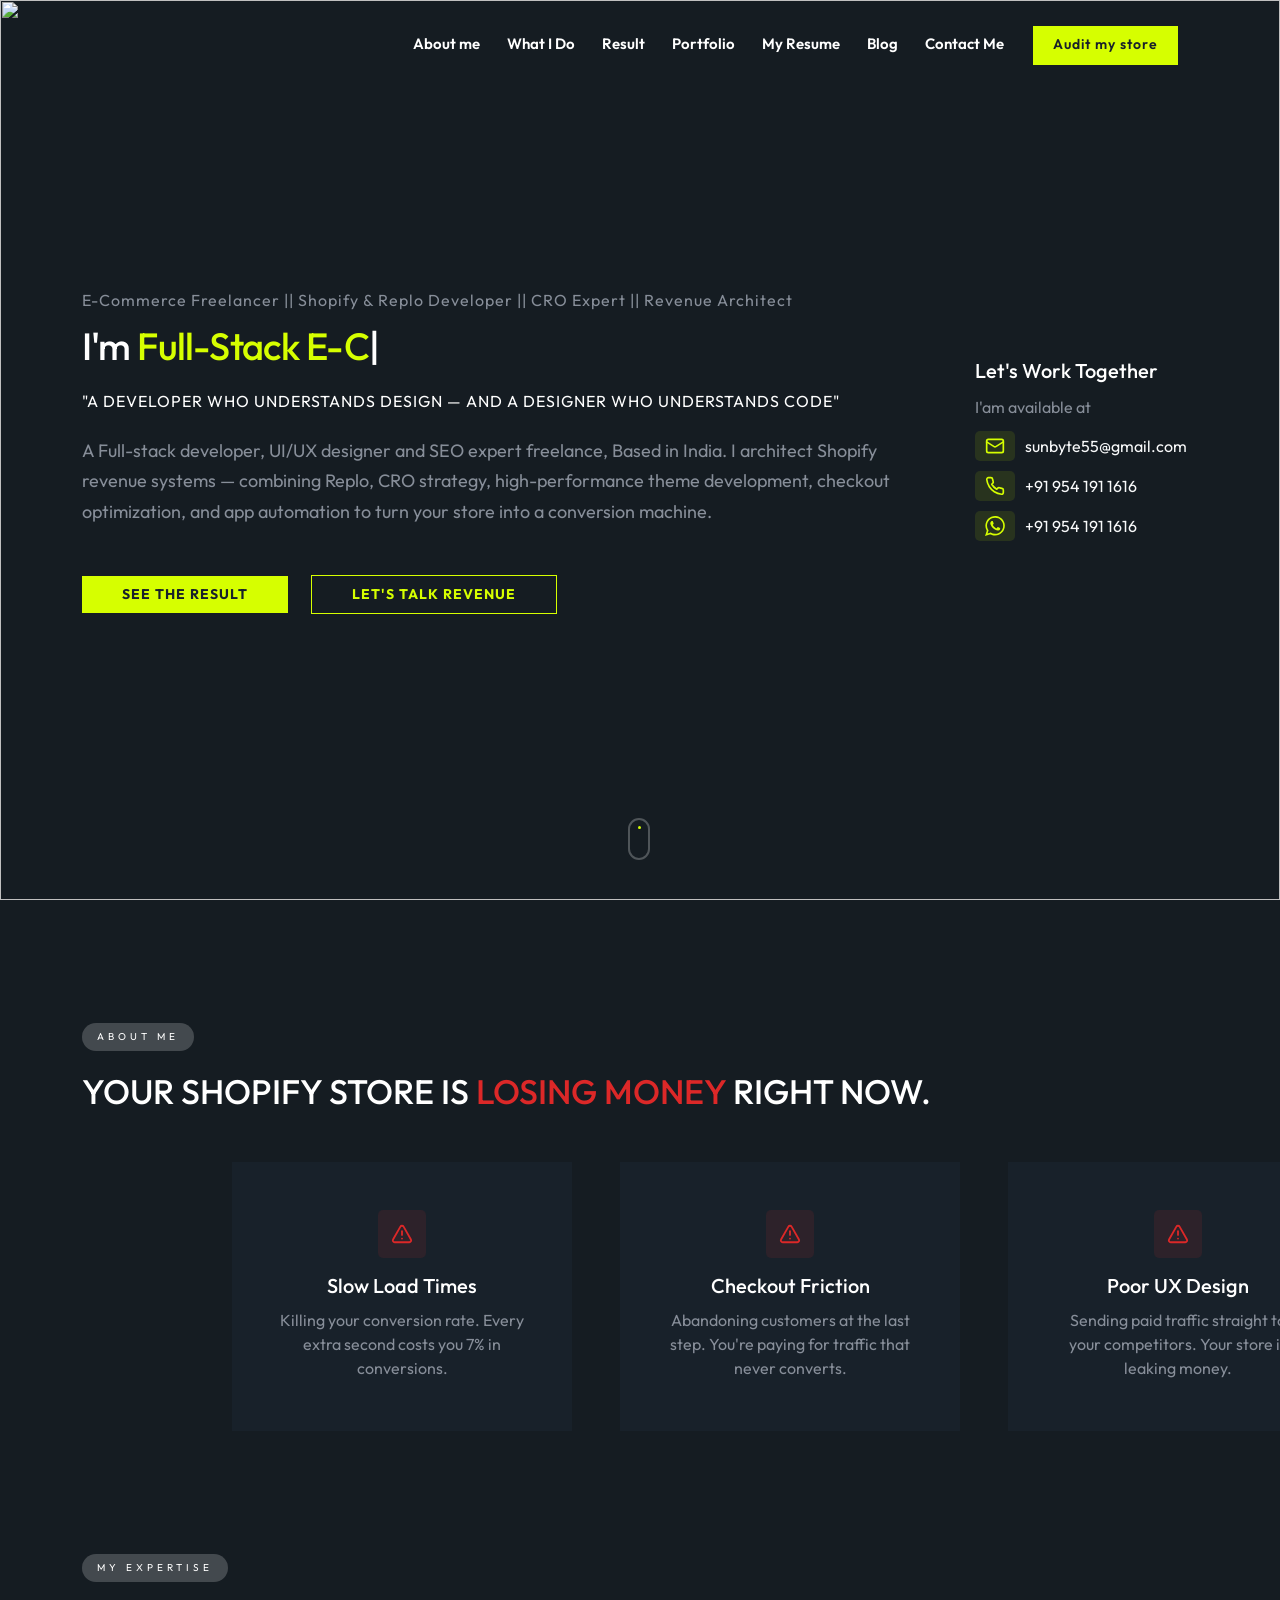
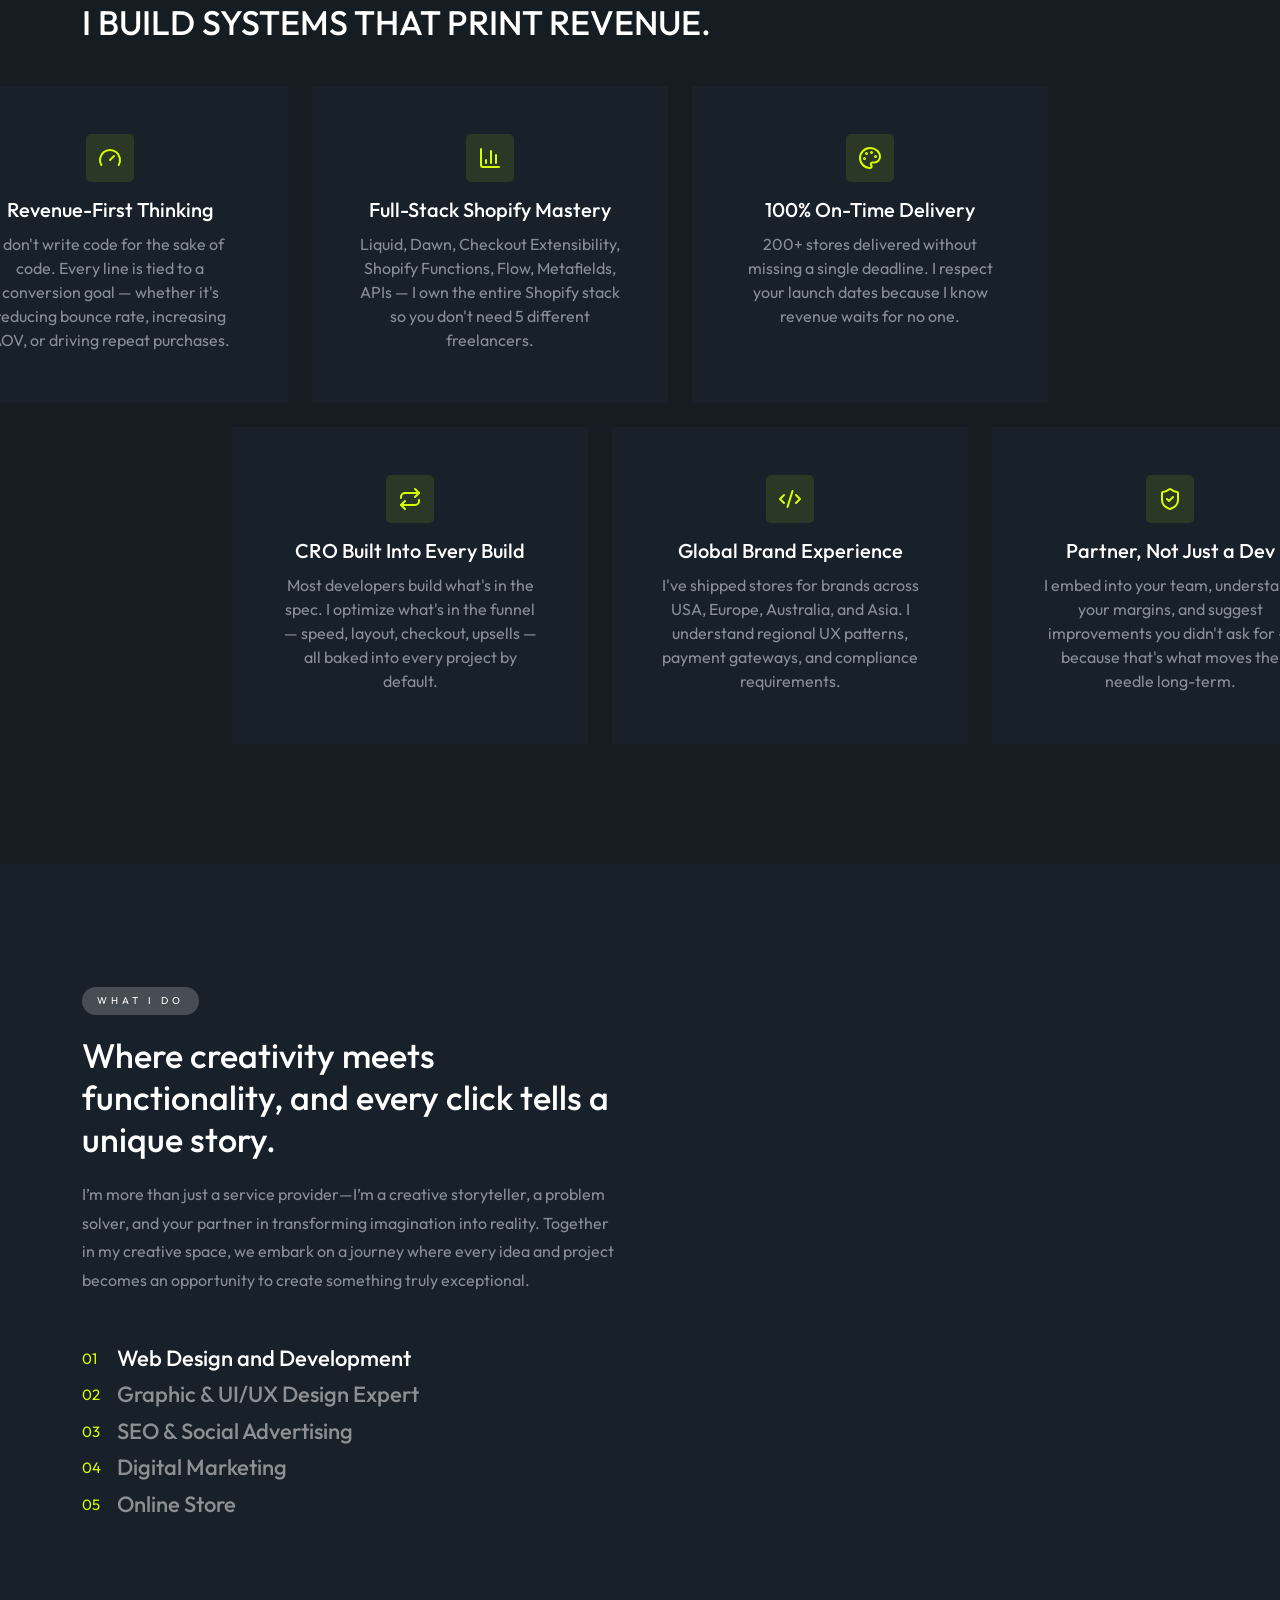
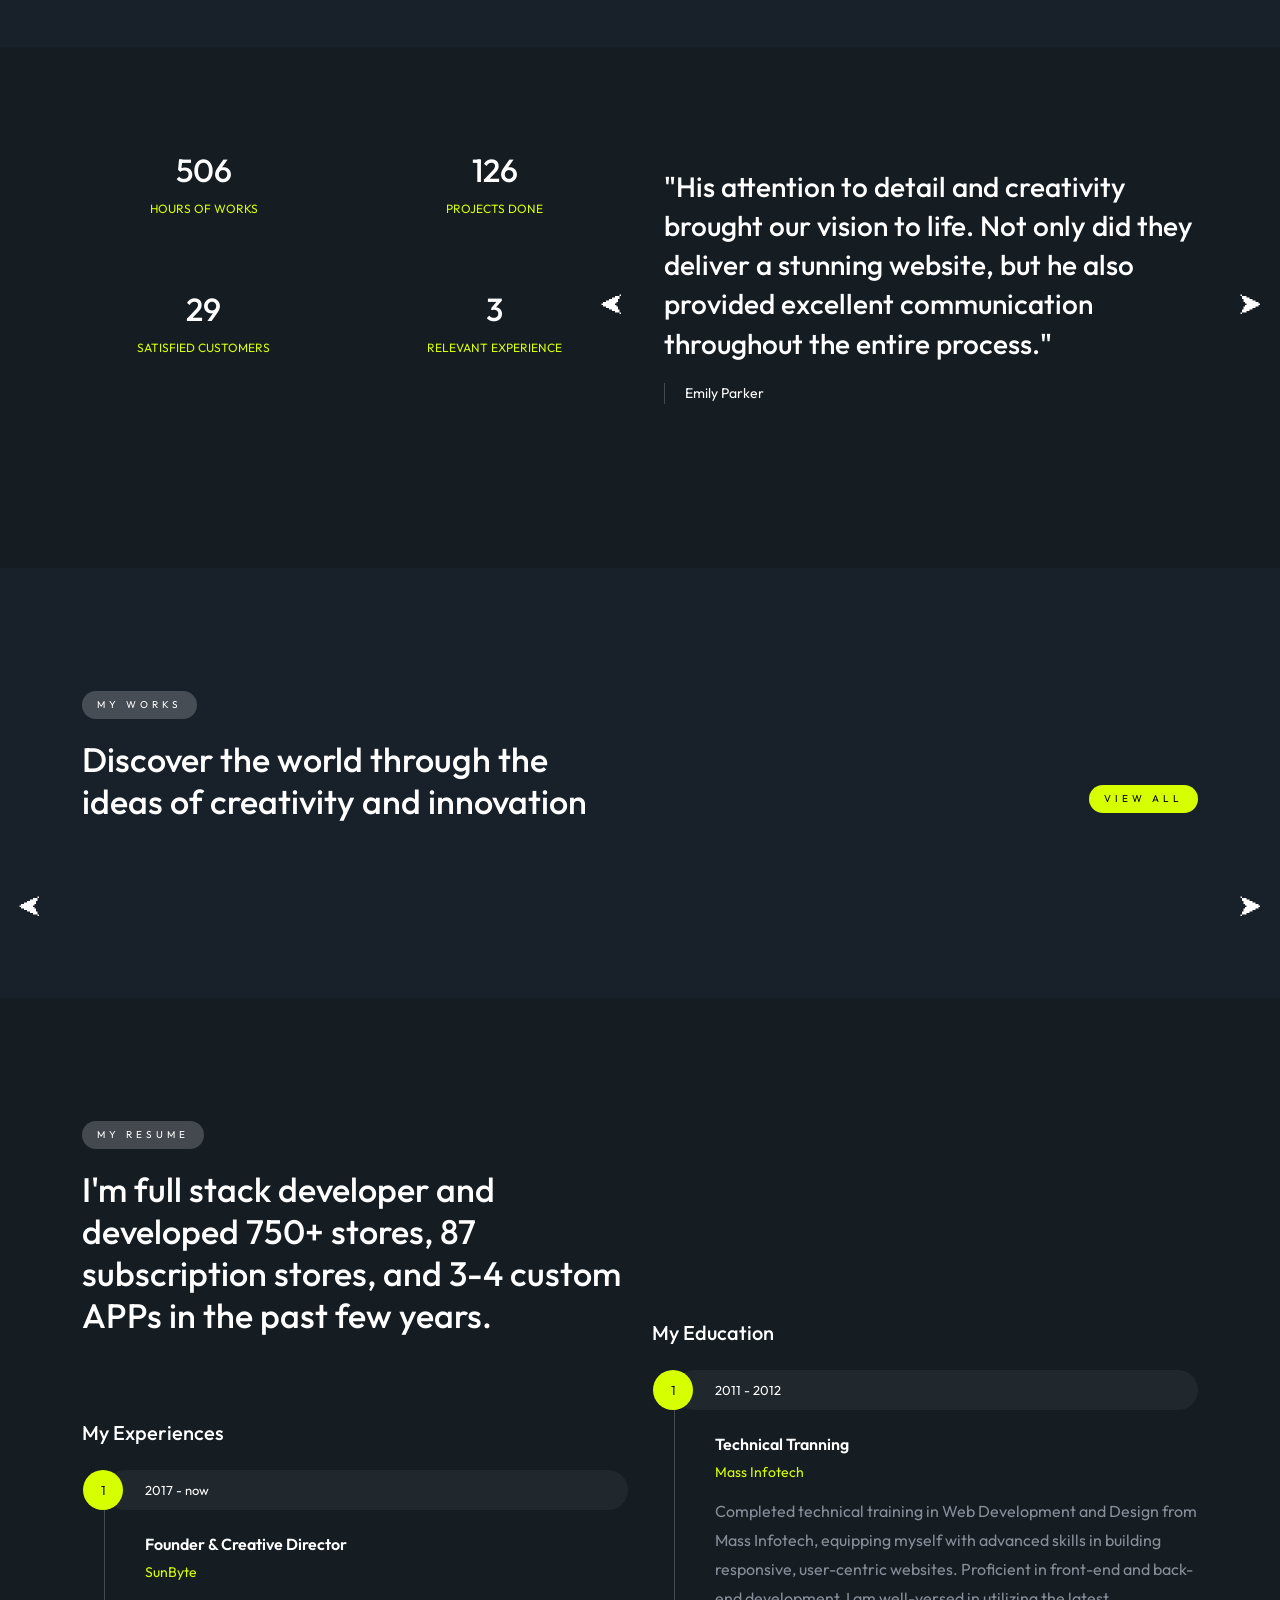
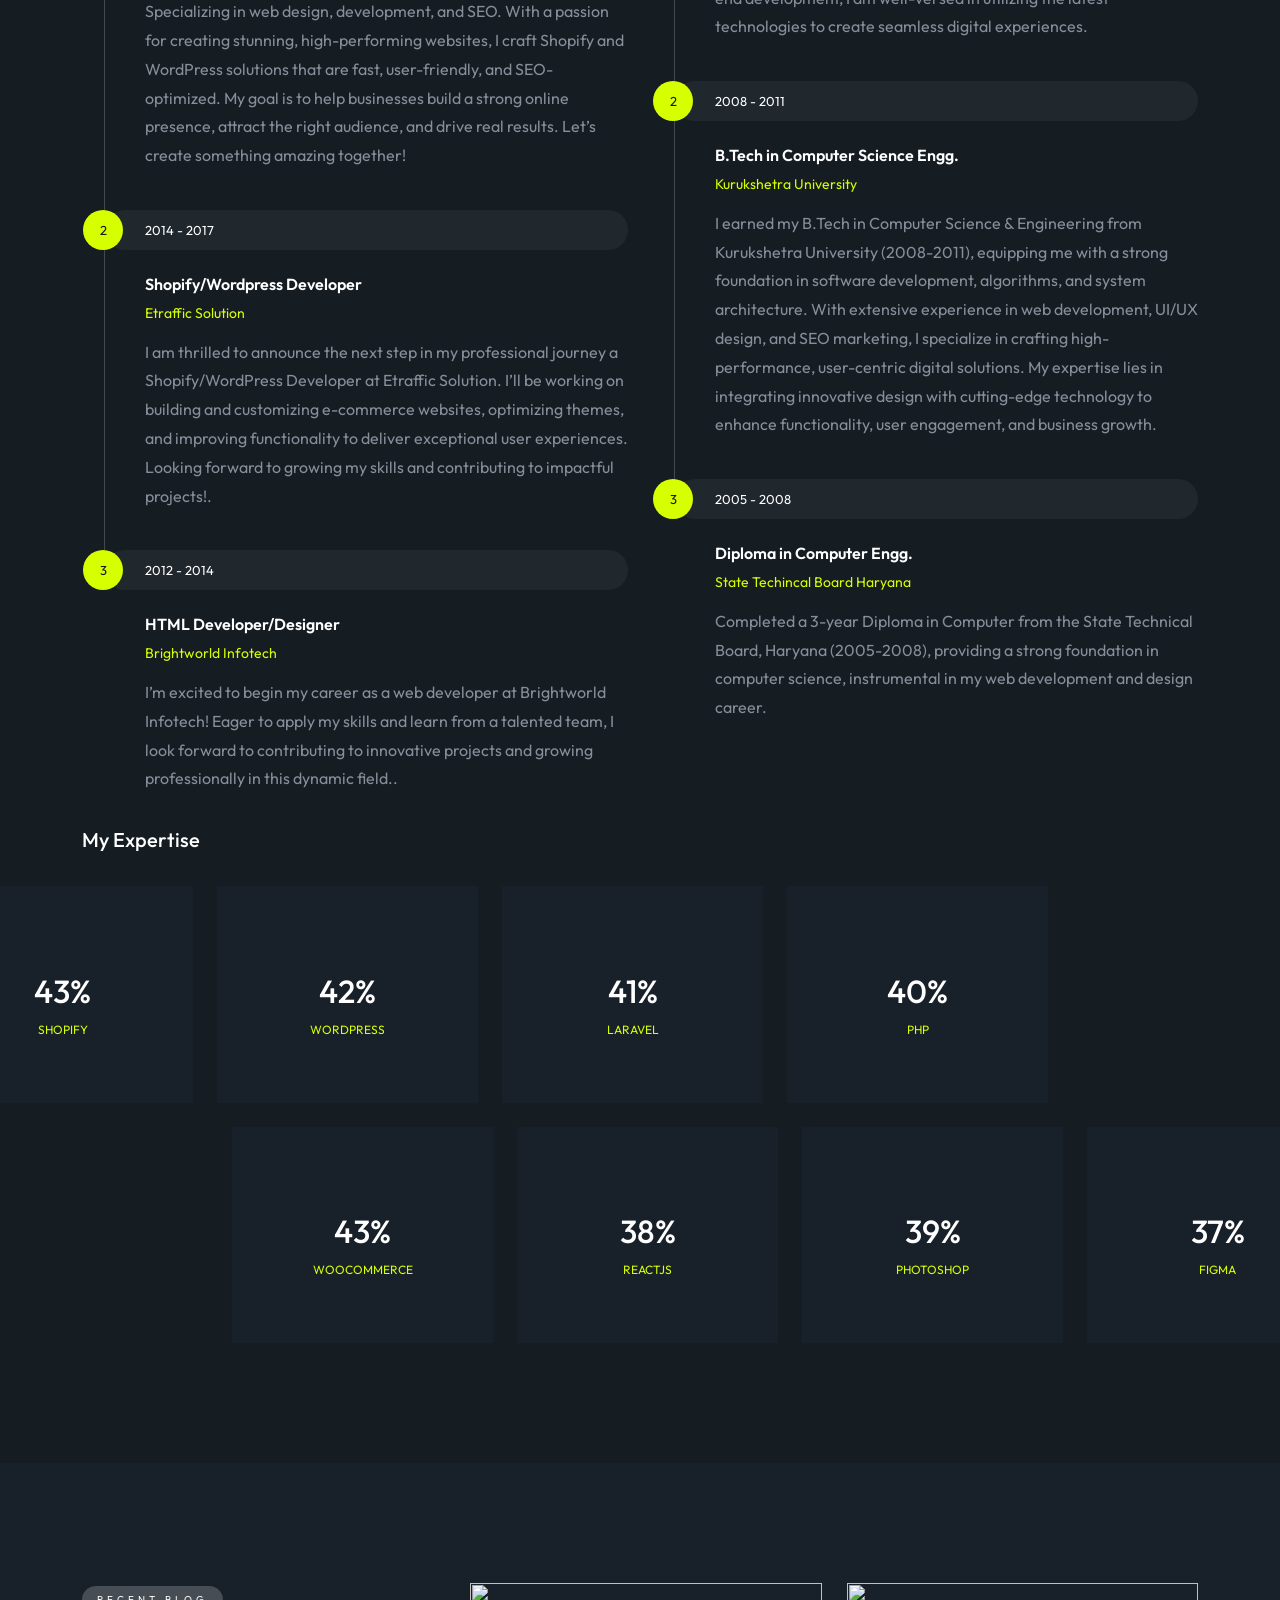
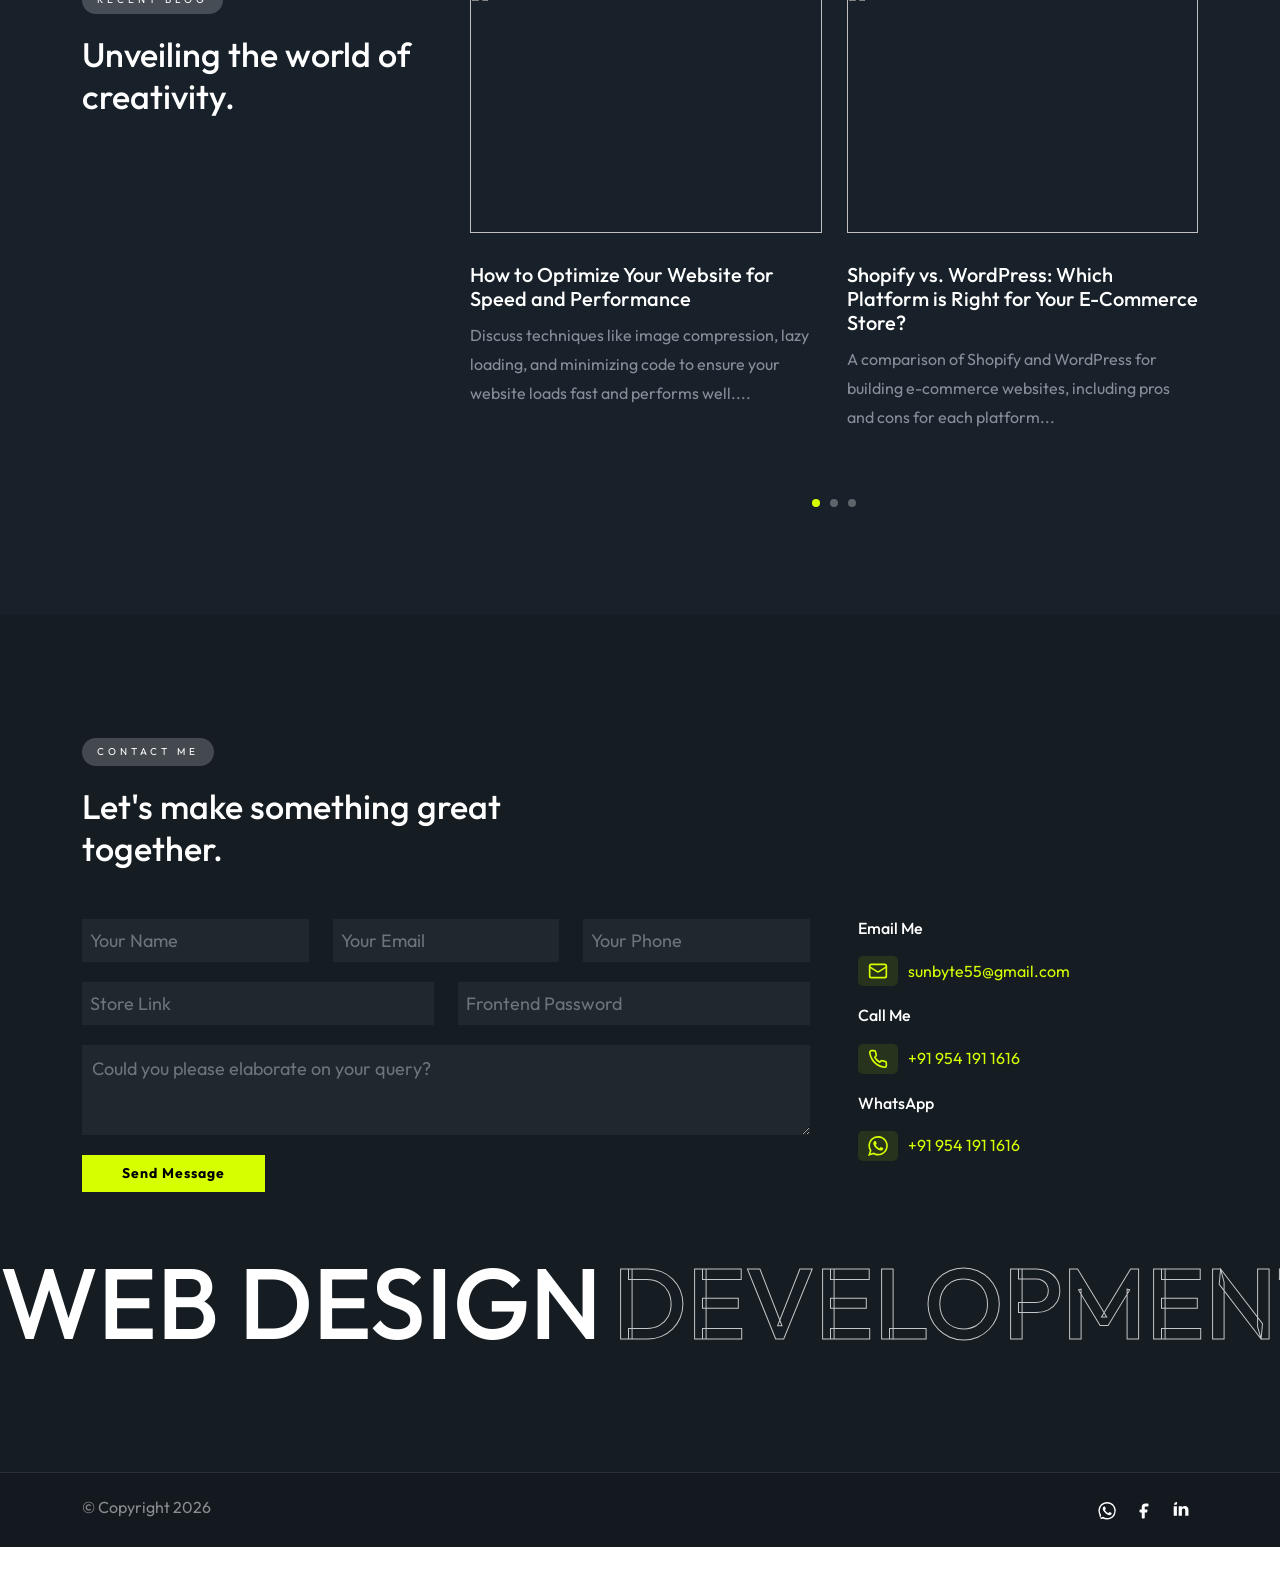
==== index.html @ d9d2ad40 "Initial commit" ====
<!doctype html>
<html lang="en">
  <head>
    <meta charset="UTF-8">
    <meta name="viewport" content="width=device-width, initial-scale=1.0">
    <title>SunByte — Shopify Expert | Replo | CRO Expert </title>
    <link
      rel="icon"
      href="https://cdn.shopify.com/s/files/1/0043/7629/7544/files/fav.png?v=1791097147"
      type="image/gif"
      sizes="32x32"
    >
    <meta name="description" content="Full stack developer and developed 750+ stores, 87 subscription stores, Replo, CRO expert and 3-4 custom APPs.">
    <meta name="keywords" content="Replo, Builder, Shopify developer, Shopify CRO expert, Shopify custom development, Shopify subscriptions, ecommerce developer, revenue optimization, Shopify theme development, checkout optimization">
    <meta name="author" content="SunByte">
    <meta name="robots" content="index, follow">
    <link rel="canonical" href="https://sunbyte.github.io/portfolio">
    <!-- Open Graph -->
    <meta property="og:title" content="SunByte — Shopify Expert | Replo | CRO Expert ">
    <meta property="og:description" content="Full stack developer and developed 750+ stores, 87 subscription stores, Replo, CRO expert and 3-4 custom APPs.">
    <meta property="og:type" content="website">
    <meta property="og:url" content="https://sunbyte.github.io/portfolio">
    <meta property="og:site_name" content="SunByte">
    <meta property="og:locale" content="en_US">
    <meta property="og:image" content="imagelink">
    <meta property="og:image:width" content="1200">
    <meta property="og:image:height" content="630">
    <!-- Twitter -->
    <meta name="twitter:card" content="summary_large_image">
    <meta name="twitter:title" content="SunByte — Shopify Expert | Replo | CRO Expert">
    <meta name="twitter:description" content="Full stack developer and developed 750+ stores, 87 subscription stores, Replo, CRO expert and 3-4 custom APPs.">
    <meta name="twitter:image" content="https://sunbyte.github.io/portfolio">
    <!-- Structured Data -->
    <script type="application/ld+json">
      {
        "@context": "https://schema.org",
        "@type": "Person",
        "name": "SunByte",
        "jobTitle": "Lead Shopify Developer & CRO Expert",
        "description": "Shopify developer and developed 750+ stores, 87 subscription stores, Replo, CRO expert and 3-4 custom APPs.",
        "url": "https://sunbyte.github.io/portfolio",
        "knowsAbout": ["Replo", "Shoify", "shoify", "Shopify Development", "Conversion Rate Optimization", "E-commerce", "Custom Functionality", "Subscription Systems"],
        "worksFor": {
          "@type": "Organization",
          "name": "SunByte"
        }
      }
    </script>
    <style>
      :root {
        --primary-color: #d6ff00;
        --primary-color-rgb: 32, 201, 151;
      }
    </style>
    <link href="bootstrap.css" rel="stylesheet" type="text/css" media="all">
    <link href="plugins.css" rel="stylesheet" type="text/css" media="all">
    <link href="style.css" rel="stylesheet" type="text/css" media="all">
    <link href="coloring.css" rel="stylesheet" type="text/css" media="all">
  </head>
  <body class="onepage dark-scheme">
    <div id="wrapper">
      <!-- header begin -->
      <header class="header-v2 header-full transparent">
        <div class="container">
          <div class="row">
            <div class="col-md-12">
              <div class="de-flex sm-pt10">
                <div class="de-flex-col">
                  <div class="de-flex-col">
                    <!-- logo begin -->
                    <div id="logo">
                      <a href="#top">
                        <img src="https://cdn.shopify.com/s/files/1/0043/7629/7544/files/logo.png?v=1791097148" class="logo-img" alt="">
                      </a>
                    </div>
                    <!-- logo close -->
                  </div>
                </div>
                <div class="de-flex-col header-col-right">
                  <ul id="mainmenu">
                   <li>
                      <a class="active" href="#section-about">About me <span></span>
                      </a>
                    </li>
                    <li>
                      <a href="#section-services">What I Do <span></span>
                      </a>
                    </li>
                    <li>
                      <a href="#section-result">Result <span></span>
                      </a>
                    </li>
                    <li>
                      <a href="#section-portfolio">Portfolio <span></span>
                      </a>
                    </li>
                    <li>
                      <a href="#section-resume">My Resume <span></span>
                      </a>
                    </li>
                    <li>
                      <a href="#section-blog">Blog <span></span>
                      </a>
                    </li>
                    <li>
                      <a href="#section-contact">Contact Me <span></span>
                      </a>
                    </li>
                    <li class="button_link">
                      <a class="button btn-main" href="#section-contact">Audit my store <span></span>
                      </a>
                    </li>
                  </ul>
                  <div class="menu_side_area">
                    <span id="menu-btn">
                      <svg width="30px" height="30px" viewBox="0 0 0.9 0.9" xmlns="http://www.w3.org/2000/svg" id="menu" class="icon glyph">
                        <path d="M0.787 0.713H0.337a0.037 0.037 0 0 1 0 -0.075h0.45a0.037 0.037 0 0 1 0 0.075" style="fill:#ffffff" />
                        <path d="M0.787 0.487H0.112a0.037 0.037 0 0 1 0 -0.075h0.675a0.037 0.037 0 0 1 0 0.075" style="fill:#ffffff" />
                        <path d="M0.563 0.263H0.112a0.037 0.037 0 0 1 0 -0.075h0.45a0.037 0.037 0 0 1 0 0.075" style="fill:#ffffff" />
                      </svg>
                    </span>
                  </div>
                </div>
              </div>
            </div>
          </div>
        </div>
      </header>
      <!-- header close -->
      <div id="de-menu-container">
        <div class="mainmenu-v2-wrap">
          <ul id="mainmenu-v2">
            <li>
              <a class="active" href="#section-about">About me <span></span>
              </a>
            </li>
            <li>
              <a href="#section-services">What I Do <span></span>
              </a>
            </li>
            <li>
              <a href="#section-result">Result <span></span>
              </a>
            </li>
            <li>
              <a href="#section-portfolio">Portfolio <span></span>
              </a>
            </li>
            <li>
              <a href="#section-blog">Blog <span></span>
              </a>
            </li>
            <li>
              <a href="#section-contact">Contact Me <span></span>
              </a>
            </li>
          </ul>
        </div>
      </div>
      <!-- content begin -->
      <div class="no-bottom no-top" id="content">
        <div id="top"></div>
        <!-- page preloader begin -->
        <div id="preloader">
          <div class="preloader1"></div>
        </div>
        <!-- page preloader close -->
        <div class="float-text show-on-scroll">
          <span>
            <a href="#">Scroll to top</a>
          </span>
        </div>
        <div class="scrollbar-v show-on-scroll"></div>
        <!-- load external content begin -->
        <div id="de_modal">
          <button class="button-close"></button>
          <div class="d-modal-loader"></div>
        </div>
        <!-- load external content close -->
        <section aria-label="section" class="jarallax no-top no-bottom">
          <img src="https://cdn.shopify.com/s/files/1/0043/7629/7544/files/bg-dark-2.jpg?v=1734520966" class="jarallax-img" alt="">
          <div class="v-center">
            <div class="container">
              <div class="row align-items-center">
                <div class="col-lg-9">
                  <div class="caption_txt txt_space wow fadeInUp" data-wow-delay=".4s">E-Commerce Freelancer || Shopify & Replo Developer || CRO Expert || Revenue Architect</div>
                  <div class="spacer-10"></div>
                  <div class="h1_big text-white wow fadeInUp" data-wow-delay=".6s"> I'm <div class="typed-strings">
                      <p>Full-Stack E-Commerce Freelancer</p> 
                      <p>Lead Shopify & Replo Developer</p> 
                      <p>CRO & Conversion Specialist</p> 
                      <p>Digital Strategy & Revenue Optimization</p>
                    </div>
                    <div class="typed accent_color"></div>
                  </div>
                  <div class= "main_text_inner">
                  <div class="spacer-20"></div><p class="txt_space white_txt txt_uppercase wow fadeInUp" data-wow-delay=".8s"> "A Developer Who Understands Design — And a Designer Who Understands Code" </p>
                  <p class="lead wow fadeInUp" data-wow-delay=".8s"> A Full-stack developer, UI/UX designer and SEO expert freelance, Based in India. I architect Shopify revenue systems — combining Replo, CRO strategy, high-performance theme development, checkout optimization, and app automation to turn your store into a conversion machine. </p>

                  <div class="cta_buttons  wow fadeInUp" data-wow-delay="1s">
                    <span class="button_link">
                      <a class="button btn-main" href="#section-result">SEE THE RESULT <span></span>
                      </a>
                    </span>
                    <span class="button_link">
                      <a class="button" href="#section-contact">LET'S TALK REVENUE <span></span>
                      </a>
                    </span>
                  </div>
                  </div>
                </div>
                <div class="col-lg-3 pd50 wow fadeInUp" data-wow-delay=".6s">
                  <h4>Let's Work Together</h4> I'am available at <br>
                  <a title="E-mail"  class="text-light icontxt" href="mailto:sunbyte55@gmail.com"><div class="work_icon"><svg xmlns="http://www.w3.org/2000/svg" width="20" height="20" viewBox="0 0 24 24" fill="none" stroke="currentColor" stroke-width="2" stroke-linecap="round" stroke-linejoin="round" class="lucide lucide-mail"><rect width="20" height="16" x="2" y="4" rx="2"></rect><path d="m22 7-8.97 5.7a1.94 1.94 0 0 1-2.06 0L2 7"></path></svg></div>sunbyte55@gmail.com</a>
                 <a title="Call now"  class="text-light icontxt" href="tel:+919541911616"><div class="work_icon"><svg xmlns="http://www.w3.org/2000/svg" width="20" height="20" viewBox="0 0 24 24" fill="none" stroke="currentColor" stroke-width="2" stroke-linecap="round" stroke-linejoin="round" class="lucide lucide-phone"><path d="M22 16.92v3a2 2 0 0 1-2.18 2 19.79 19.79 0 0 1-8.63-3.07 19.5 19.5 0 0 1-6-6 19.79 19.79 0 0 1-3.07-8.67A2 2 0 0 1 4.11 2h3a2 2 0 0 1 2 1.72 12.84 12.84 0 0 0 .7 2.81 2 2 0 0 1-.45 2.11L8.09 9.91a16 16 0 0 0 6 6l1.27-1.27a2 2 0 0 1 2.11-.45 12.84 12.84 0 0 0 2.81.7A2 2 0 0 1 22 16.92z"></path></svg></div>+91 954 191 1616</a>
                 <a title="WhatsApp" class="text-light icontxt" href="https://wa.me/919541911616">
                      <div class="work_icon"><svg width="20px" height="20px" viewBox="0 0 0.6 0.6" xmlns="http://www.w3.org/2000/svg">
                        <path d="M0.382 0.33a0.175 0.175 0 0 1 0.039 0.017l-0.001 0c0.013 0.006 0.025 0.013 0.035 0.021l0 0q0.001 0.002 0.001 0.005l0 0.001v0c0 0.011 -0.003 0.021 -0.007 0.03l0 -0.001c-0.006 0.012 -0.015 0.021 -0.027 0.025l0 0a0.09 0.09 0 0 1 -0.039 0.01h0a0.208 0.208 0 0 1 -0.075 -0.025l0.001 0.001a0.223 0.223 0 0 1 -0.066 -0.046l0 0a0.513 0.513 0 0 1 -0.056 -0.07l-0.001 -0.002a0.135 0.135 0 0 1 -0.028 -0.075l0 0v-0.003a0.086 0.086 0 0 1 0.029 -0.061l0 0a0.029 0.029 0 0 1 0.02 -0.009h0q0.004 0 0.007 0.001l0 0c0.002 0 0.005 0.001 0.007 0.001h0l0.002 0c0.003 0 0.006 0.001 0.009 0.003l0 0c0.003 0.003 0.005 0.007 0.006 0.01l0 0q0.003 0.008 0.013 0.034c0.003 0.008 0.007 0.018 0.009 0.027l0 0.002a0.039 0.039 0 0 1 -0.013 0.022l0 0q-0.013 0.014 -0.013 0.018a0.011 0.011 0 0 0 0.002 0.006l0 0a0.175 0.175 0 0 0 0.039 0.053l0 0a0.248 0.248 0 0 0 0.057 0.039l0.001 0.001a0.017 0.017 0 0 0 0.008 0.003h0q0.006 0 0.021 -0.019t0.02 -0.019zm-0.079 0.205h0.001a0.235 0.235 0 0 0 0.095 -0.02l-0.002 0.001c0.059 -0.025 0.105 -0.071 0.129 -0.128l0.001 -0.002c0.012 -0.028 0.019 -0.06 0.019 -0.094s-0.007 -0.067 -0.02 -0.096l0.001 0.002c-0.025 -0.059 -0.071 -0.105 -0.128 -0.129l-0.002 -0.001c-0.028 -0.012 -0.06 -0.019 -0.094 -0.019s-0.067 0.007 -0.096 0.02l0.002 -0.001c-0.059 0.025 -0.105 0.071 -0.129 0.128l-0.001 0.002a0.238 0.238 0 0 0 -0.019 0.095 0.24 0.24 0 0 0 0.047 0.143l0 -0.001 -0.031 0.09 0.094 -0.03a0.236 0.236 0 0 0 0.133 0.04h0.001zm0 -0.536h0.001c0.041 0 0.079 0.009 0.114 0.024L0.416 0.023c0.071 0.03 0.126 0.085 0.155 0.154l0.001 0.002c0.015 0.033 0.023 0.072 0.023 0.113s-0.009 0.08 -0.024 0.115l0.001 -0.002c-0.03 0.071 -0.085 0.126 -0.154 0.155l-0.002 0.001c-0.033 0.015 -0.072 0.023 -0.113 0.023h-0.001c-0.051 0 -0.1 -0.014 -0.142 -0.037l0.001 0.001L0 0.6l0.053 -0.157a0.288 0.288 0 0 1 -0.042 -0.15c0 -0.041 0.009 -0.08 0.024 -0.116l-0.001 0.002C0.064 0.108 0.119 0.053 0.188 0.024L0.19 0.023A0.28 0.28 0 0 1 0.302 0zh0z" fill="currentColor"></path>
                      </svg></div>+91 954 191 1616
                    </a>
                </div>
              </div>
            </div>
          </div>
          <a href="#section-about" class="mouse-icon-click scroll-to wow fadeInUp" data-wow-delay=".8s">
            <span class="mouse fadeScroll relative" data-scroll-speed="10">
              <span class="scroll"></span>
            </span>
          </a>
        </section>
        <section id="section-about" class="lose_sale">
          <div class="container">
            <div class="row">
              <div class="col-lg-10 wow fadeInUp" data-wow-delay=".4s">
                <h5 class="wow fadeInUp">About Me</h5>
                <h2 class="wow fadeInUp"> YOUR SHOPIFY STORE IS <span>LOSING MONEY</span> RIGHT NOW. </h2>
              </div>
            </div>
            <div class="spacer-single"></div>
            <div class="row gx-5 align-items-center">
              <div class="col-lg-4 mb-sm-30">
                <div class="de-skill-item bg-dark-2 p-5" data-bottom-top="transform: translateX(150px);" data-top-bottom="transform: translateX(-150px);">
                  <div class="alert_icon"><svg xmlns="http://www.w3.org/2000/svg" width="22" height="22" viewBox="0 0 24 24" fill="none" stroke="currentColor" stroke-width="2" stroke-linecap="round" stroke-linejoin="round" class="lucide lucide-triangle-alert text-destructive"><path d="m21.73 18-8-14a2 2 0 0 0-3.48 0l-8 14A2 2 0 0 0 4 21h16a2 2 0 0 0 1.73-3"></path><path d="M12 9v4"></path><path d="M12 17h.01"></path></svg></div>
                  <div class="de_expertise">
                    <h3>
                      <span>Slow Load Times</span>
                    </h3>
                    <span>Killing your conversion rate. Every extra second costs you 7% in conversions.</span></div>
                </div>
              </div>
              <div class="col-lg-4 mb-sm-30">
                <div class="de-skill-item bg-dark-2 p-5" data-bottom-top="transform: translateX(150px);" data-top-bottom="transform: translateX(-150px);">
                  <div class="alert_icon"><svg xmlns="http://www.w3.org/2000/svg" width="22" height="22" viewBox="0 0 24 24" fill="none" stroke="currentColor" stroke-width="2" stroke-linecap="round" stroke-linejoin="round" class="lucide lucide-triangle-alert text-destructive"><path d="m21.73 18-8-14a2 2 0 0 0-3.48 0l-8 14A2 2 0 0 0 4 21h16a2 2 0 0 0 1.73-3"></path><path d="M12 9v4"></path><path d="M12 17h.01"></path></svg></div><div class="de_expertise">
                    <h3>
                      <span>Checkout Friction</span>
                    </h3>
                    <span>Abandoning customers at the last step. You're paying for traffic that never converts.</span></div>
                </div>
              </div>
              <div class="col-lg-4 wow fadeInUp">
                <div class="de-skill-item bg-dark-2 p-5" data-bottom-top="transform: translateX(150px);" data-top-bottom="transform: translateX(-150px);">
                  <div class="alert_icon"><svg xmlns="http://www.w3.org/2000/svg" width="22" height="22" viewBox="0 0 24 24" fill="none" stroke="currentColor" stroke-width="2" stroke-linecap="round" stroke-linejoin="round" class="lucide lucide-triangle-alert text-destructive"><path d="m21.73 18-8-14a2 2 0 0 0-3.48 0l-8 14A2 2 0 0 0 4 21h16a2 2 0 0 0 1.73-3"></path><path d="M12 9v4"></path><path d="M12 17h.01"></path></svg></div><div class="de_expertise">
                    <h3>
                      <span>Poor UX Design</span>
                    </h3>
                    <span>Sending paid traffic straight to your competitors. Your store is leaking money.</span></div>
                </div>
              </div>
            </div>
          </div>
        </section>        
        <section id="section-services" class="expertise">
          <div class="container">
            <div class="row g-4">
              <div class="col-lg-10  wow fadeInUp" data-wow-delay=".6s">
                <h5 class="wow fadeInUp">My Expertise</h5><br>
                <h2 class="wow fadeInUp">I BUILD SYSTEMS THAT PRINT REVENUE.</h2>
              </div>
              <div class="col-lg-4 col-6">
                <div class="de-skill-item bg-dark-2 p-5" data-bottom-top="transform: translateX(-150px);" data-top-bottom="transform: translateX(150px);">
                  <div class="work_icon"><svg xmlns="http://www.w3.org/2000/svg" width="24" height="24" viewBox="0 0 24 24" fill="none" stroke="currentColor" stroke-width="2" stroke-linecap="round" stroke-linejoin="round" class="lucide lucide-gauge"><path d="m12 14 4-4"></path><path d="M3.34 19a10 10 0 1 1 17.32 0"></path></svg></div>
                  <div class="de_expertise">
                    <h3>
                      <span>Revenue-First Thinking</span>
                    </h3>
                    <span> I don't write code for the sake of code. Every line is tied to a conversion goal — whether it's reducing bounce rate, increasing AOV, or driving repeat purchases.</span>
                  </div>
                </div>
              </div>
              <div class="col-lg-4 col-6">
                <div class="de-skill-item bg-dark-2 p-5" data-bottom-top="transform: translateX(-150px);" data-top-bottom="transform: translateX(150px);">
                  <div class="work_icon"><svg xmlns="http://www.w3.org/2000/svg" width="24" height="24" viewBox="0 0 24 24" fill="none" stroke="currentColor" stroke-width="2" stroke-linecap="round" stroke-linejoin="round" class="lucide lucide-chart-column"><path d="M3 3v16a2 2 0 0 0 2 2h16"></path><path d="M18 17V9"></path><path d="M13 17V5"></path><path d="M8 17v-3"></path></svg></div>
                  <div class="de_expertise">
                    <h3>
                      <span>Full-Stack Shopify Mastery</span>
                    </h3>
                    <span>Liquid, Dawn, Checkout Extensibility, Shopify Functions, Flow, Metafields, APIs — I own the entire Shopify stack so you don't need 5 different freelancers.</span>
                  </div>
                </div>
              </div>
              <div class="col-lg-4 col-6">
                <div class="de-skill-item bg-dark-2 p-5" data-bottom-top="transform: translateX(-150px);" data-top-bottom="transform: translateX(150px);">
                  <div class="work_icon"><svg xmlns="http://www.w3.org/2000/svg" width="24" height="24" viewBox="0 0 24 24" fill="none" stroke="currentColor" stroke-width="2" stroke-linecap="round" stroke-linejoin="round" class="lucide lucide-palette"><circle cx="13.5" cy="6.5" r=".5" fill="currentColor"></circle><circle cx="17.5" cy="10.5" r=".5" fill="currentColor"></circle><circle cx="8.5" cy="7.5" r=".5" fill="currentColor"></circle><circle cx="6.5" cy="12.5" r=".5" fill="currentColor"></circle><path d="M12 2C6.5 2 2 6.5 2 12s4.5 10 10 10c.926 0 1.648-.746 1.648-1.688 0-.437-.18-.835-.437-1.125-.29-.289-.438-.652-.438-1.125a1.64 1.64 0 0 1 1.668-1.668h1.996c3.051 0 5.555-2.503 5.555-5.554C21.965 6.012 17.461 2 12 2z"></path></svg></div>
                  <div class="de_expertise">
                    <h3>
                      <span>100% On-Time Delivery</span>
                    </h3>
                    <span>200+ stores delivered without missing a single deadline. I respect your launch dates because I know revenue waits for no one.</span>
                  </div>
                </div>
              </div>
              <div class="col-lg-4 col-6">
                <div class="de-skill-item bg-dark-2 p-5" data-bottom-top="transform: translateX(150px);" data-top-bottom="transform: translateX(-150px);">
                  <div class="work_icon"><svg xmlns="http://www.w3.org/2000/svg" width="24" height="24" viewBox="0 0 24 24" fill="none" stroke="currentColor" stroke-width="2" stroke-linecap="round" stroke-linejoin="round" class="lucide lucide-repeat"><path d="m17 2 4 4-4 4"></path><path d="M3 11v-1a4 4 0 0 1 4-4h14"></path><path d="m7 22-4-4 4-4"></path><path d="M21 13v1a4 4 0 0 1-4 4H3"></path></svg></div>
                  <div class="de_expertise">
                    <h3>
                      <span>CRO Built Into Every Build</span>
                    </h3>
                    <span>Most developers build what's in the spec. I optimize what's in the funnel — speed, layout, checkout, upsells — all baked into every project by default.</span>
                  </div>
                </div>
              </div>
              <div class="col-lg-4 col-6">
                <div class="de-skill-item bg-dark-2 p-5" data-bottom-top="transform: translateX(150px);" data-top-bottom="transform: translateX(-150px);">
                  <div class="work_icon"><svg xmlns="http://www.w3.org/2000/svg" width="24" height="24" viewBox="0 0 24 24" fill="none" stroke="currentColor" stroke-width="2" stroke-linecap="round" stroke-linejoin="round" class="lucide lucide-code-xml"><path d="m18 16 4-4-4-4"></path><path d="m6 8-4 4 4 4"></path><path d="m14.5 4-5 16"></path></svg></div>
                  <div class="de_expertise">
                    <h3>
                      <span>Global Brand Experience</span>
                    </h3>
                    <span>I've shipped stores for brands across USA, Europe, Australia, and Asia. I understand regional UX patterns, payment gateways, and compliance requirements.</span>
                  </div>
                </div>
              </div>
              <div class="col-lg-4 col-6">
                <div class="de-skill-item bg-dark-2 p-5" data-bottom-top="transform: translateX(150px);" data-top-bottom="transform: translateX(-150px);">
                  <div class="work_icon"><svg xmlns="http://www.w3.org/2000/svg" width="24" height="24" viewBox="0 0 24 24" fill="none" stroke="currentColor" stroke-width="2" stroke-linecap="round" stroke-linejoin="round" class="lucide lucide-shield-check"><path d="M20 13c0 5-3.5 7.5-7.66 8.95a1 1 0 0 1-.67-.01C7.5 20.5 4 18 4 13V6a1 1 0 0 1 1-1c2 0 4.5-1.2 6.24-2.72a1.17 1.17 0 0 1 1.52 0C14.51 3.81 17 5 19 5a1 1 0 0 1 1 1z"></path><path d="m9 12 2 2 4-4"></path></svg></div>
                  <div class="de_expertise">
                    <h3>
                      <span>Partner, Not Just a Dev</span>
                    </h3>
                    <span>I embed into your team, understand your margins, and suggest improvements you didn't ask for — because that's what moves the needle long-term.</span>
                  </div>
                </div>
              </div>
            </div>
          </div>
        </section>
        
        <section id="section-services" class="bg-dark-2">
          <div class="container">
            <div class="row gx-5">
              <div class="col-lg-6 mb-sm-30">
                <h5 class="wow fadeInUp">What I Do</h5>
                <h2 class="wow fadeInUp">Where creativity meets functionality, and every click tells a unique story.</h2>
                <p class="wow fadeInUp"> I’m more than just a service provider—I’m a creative storyteller, a problem solver, and your partner in transforming imagination into reality. Together in my creative space, we embark on a journey where every idea and project becomes an opportunity to create something truly exceptional. </p>
                <div class="spacer-single"></div>
                <div class="de-service-tab-a wow fadeInUp">
                  <div class="d-item active" data-tab="#de-service-1" data-num="01">
                    <h3>Web Design and Development</h3>
                  </div>
                  <div class="d-item" data-tab="#de-service-2" data-num="02">
                    <h3>Graphic & UI/UX Design Expert</h3>
                  </div>
                  <div class="d-item" data-tab="#de-service-3" data-num="03">
                    <h3>SEO & Social Advertising</h3>
                  </div>
                  <div class="d-item" data-tab="#de-service-4" data-num="04">
                    <h3>Digital Marketing</h3>
                  </div>
                  <div class="d-item" data-tab="#de-service-5" data-num="05">
                    <h3>Online Store</h3>
                  </div>
                </div>
              </div>
              <div class="col-lg-6" data-bottom-top="transform: translateY(-50px);" data-top-bottom="transform: translateY(50px);">
                <div class="overflow-hidden">
                  <div class="de-service-holder-a wow custom-anim-left">
                    <h2 class="wow">01</h2>
                    <div id="de-service-1" class="active">
                      <img src="https://cdn.shopify.com/s/files/1/0043/7629/7544/files/1_481bc811-6770-4bd0-88df-8e0058507215.jpg?v=1734521558" class="img-fluid" alt="">
                    </div>
                    <div id="de-service-2">
                      <img src="https://cdn.shopify.com/s/files/1/0043/7629/7544/files/2_b82c07e4-be2d-4d31-ad65-ac2631afb17a.jpg?v=1734521558" class="img-fluid" alt="">
                    </div>
                    <div id="de-service-3">
                      <img src="https://cdn.shopify.com/s/files/1/0043/7629/7544/files/3_6f326831-037b-42af-8086-ae56eb7a95cd.jpg?v=1734521559" class="img-fluid" alt="">
                    </div>
                    <div id="de-service-4">
                      <img src="https://cdn.shopify.com/s/files/1/0043/7629/7544/files/4.jpg?v=1734521558" class="img-fluid" alt="">
                    </div>
                    <div id="de-service-5">
                      <img src="https://cdn.shopify.com/s/files/1/0043/7629/7544/files/5.jpg?v=1738158111" class="img-fluid" alt="">
                    </div>
                    <div id="de-service-6">
                      <img src="https://cdn.shopify.com/s/files/1/0043/7629/7544/files/3_6f326831-037b-42af-8086-ae56eb7a95cd.jpg?v=1734521559" class="img-fluid" alt="">
                    </div>
                  </div>
                </div>
              </div>
            </div>
          </div>
        </section>
        <section id="section-result" aria-label="section">
          <div class="container">
            <div class="row gx-5 align-items-center">
              <div class="col-lg-6">
                <div class="row g-5" data-bottom-top="transform: translateY(-50px);" data-top-bottom="transform: translateY(50px);">
                  <div class="col-lg-6 col-6 wow fadeIn" data-wow-delay="0">
                    <div class="de_count text-center">
                      <h3 class="timer" data-to="1150" data-speed="2500">0</h3>
                      <span>Hours of Works</span>
                    </div>
                  </div>
                  <div class="col-lg-6 col-6 wow fadeIn" data-wow-delay=".25s">
                    <div class="de_count text-center">
                      <h3 class="timer" data-to="287" data-speed="2500">0</h3>
                      <span>Projects Done</span>
                    </div>
                  </div>
                  <div class="col-lg-6 col-6 wow fadeIn" data-wow-delay=".5s">
                    <div class="de_count text-center">
                      <h3 class="timer" data-to="67" data-speed="2500">0</h3>
                      <span>Satisfied Customers</span>
                    </div>
                  </div>
                  <div class="col-lg-6 col-6 wow fadeIn" data-wow-delay=".75s">
                    <div class="de_count text-center">
                      <h3 class="timer" data-to="8" data-speed="3000">0</h3>
                      <span>Relevant Experience</span>
                    </div>
                  </div>
                </div>
              </div>
              <div class="col-lg-6">
                <div class="owl-carousel owl-theme" id="carousel__testimonial">
                  <blockquote class="q-big wow fadeIn" data-wow-duration="3s"> "His attention to detail and creativity brought our vision to life. Not only did they deliver a stunning website, but he also provided excellent communication throughout the entire process." <span class="d-quote-by">Emily Parker</span>
                  </blockquote>
                  <blockquote class="q-big wow fadeIn" data-wow-duration="3s"> "He transformed our outdated website into a modern and user-friendly masterpiece. From the initial concept to the final product, he was incredibly responsive and dedicated to exceeding our expectations." <span class="d-quote-by">Jacob Smith</span>
                  </blockquote>
                  <blockquote class="q-big wow fadeIn" data-wow-duration="3s"> "Our project was completed on time and within budget, and the results speak for themselves. He truly went above and beyond to ensure our satisfaction, and we couldn't be happier with the outcome." <span class="d-quote-by">Olivia Johnson</span>
                  </blockquote>
                  <blockquote class="q-big wow fadeIn" data-wow-duration="3s"> "His creativity and expertise shine through in every aspect of the design, resulting in a website that not only looks fantastic but also performs flawlessly." <span class="d-quote-by">Ethan Davis</span>
                  </blockquote>
                </div>
              </div>
            </div>
          </div>
        </section>
        <section id="section-portfolio" class="bg-dark-2">
          <div class="container">
            <div class="row">
              <div class="col-lg-6">
                <h5 class="wow fadeInUp">My Works</h5>
                <br>
                <h2 class="wow fadeInUp">Discover the world through the ideas of creativity and innovation</h2>
                <div class="spacer-single"></div>
              </div>
              <div class="col-lg-6 text-right">
                <h5 class="wow fadeInUp view_all_portfolio post-content" blog-poporder="7">VIEW ALL</h5>
              </div>
            </div>
            <div id="items-carousel" class="owl-carousel owl-theme sequence">
              <div class="item overflow-hidden">
                <div class="wow custom-anim-right">
                  <div class="card-image-1 mod-c">
                    <div class="d-text">
                      <h3>NEW-LAYER</h3>
                      <h5 class="d-tag">website</h5>
                    </div>
                    <img src="https://cdn.shopify.com/s/files/1/0043/7629/7544/files/NEW_LAYER_SKINCARE.png?v=1738158738" class="img-fluid" alt="">
                  </div>
                </div>
              </div>
              <div class="item overflow-hidden">
                <div class="wow custom-anim-right">
                  <div class="card-image-1 mod-c">
                    <div class="d-text">
                      <h3>TE-D</h3>
                      <h5 class="d-tag">website</h5>
                    </div>
                    <img src="https://cdn.shopify.com/s/files/1/0043/7629/7544/files/TE-D.png?v=1738158818" class="img-fluid" alt="">
                  </div>
                </div>
              </div>
              <div class="item overflow-hidden">
                <div class="wow custom-anim-right">
                  <div class="card-image-1 mod-c">
                    <div class="d-text">
                      <h3>BONOBOSS</h3>
                      <h5 class="d-tag">website</h5>
                    </div>
                    <img src="https://cdn.shopify.com/s/files/1/0043/7629/7544/files/Sustainable_Eyewear_Sunglasses_Optical_Frames_Prescription_Glasses_Bonoboss_International.png?v=1738158783" class="img-fluid" alt="">
                  </div>
                </div>
              </div>
              <div class="item overflow-hidden">
                <div class="wow custom-anim-right">
                  <div class="card-image-1 mod-c">
                    <div class="d-text">
                      <h3>HAIR2YOU</h3>
                      <h5 class="d-tag">website</h5>
                    </div>
                    <img src="https://cdn.shopify.com/s/files/1/0043/7629/7544/files/Hair_Extensions_Fur_traumhafte_Haarverlangerungen.png?v=1738158615" class="img-fluid" alt="">
                  </div>
                </div>
              </div>
              <div class="item overflow-hidden">
                <div class="wow custom-anim-right">
                  <div class="card-image-1 mod-c">
                    <div class="d-text">
                      <h3>THE CHERRY SHOP</h3>
                      <h5 class="d-tag">website</h5>
                    </div>
                    <img src="https://cdn.shopify.com/s/files/1/0043/7629/7544/files/The_Cherry_Shop.png?v=1738158468" class="img-fluid" alt="">
                  </div>
                </div>
              </div>
              <div class="item overflow-hidden">
                <div class="wow custom-anim-right">
                  <div class="card-image-1 mod-c">
                    <div class="d-text">
                      <h3>TIIVRA</h3>
                      <h5 class="d-tag">website</h5>
                    </div>
                    <img src="https://cdn.shopify.com/s/files/1/0043/7629/7544/files/Tiivra___India_s_Lightest_Performance_Helmet___Composite_Fiber_Helmet.png?v=1738158682" class="img-fluid" alt="">
                  </div>
                </div>
              </div>
              <div class="item overflow-hidden">
                <div class="wow custom-anim-right">
                  <div class="card-image-1 mod-c">
                    <div class="d-text">
                      <h3>KAATIL</h3>
                      <h5 class="d-tag">website</h5>
                    </div>
                    <img src="https://cdn.shopify.com/s/files/1/0043/7629/7544/files/Kaatil_-_Killer_Desi_Heat.png?v=1738236130" class="img-fluid" alt="">
                  </div>
                </div>
              </div>
              <div class="item overflow-hidden">
                <div class="wow custom-anim-right">
                  <div class="card-image-1 mod-c">
                    <div class="d-text">
                      <h3>88ACRESS</h3>
                      <h5 class="d-tag">website</h5>
                    </div>
                    <img src="https://cdn.shopify.com/s/files/1/0043/7629/7544/files/88_ACRES___Just_Good_Nutrition_POWERED_by_SEEDS_88_Acres.png?v=1738236252" class="img-fluid" alt="">
                  </div>
                </div>
              </div>
              <div class="item overflow-hidden">
                <div class="wow custom-anim-right">
                  <div class="card-image-1 mod-c">
                    <div class="d-text">
                      <h3>COMPOSITE EVERYTHING</h3>
                      <h5 class="d-tag">website</h5>
                    </div>
                    <img src="https://cdn.shopify.com/s/files/1/0043/7629/7544/files/Composite_Everything.png?v=1738236347" class="img-fluid" alt="">
                  </div>
                </div>
              </div>
              <div class="item overflow-hidden">
                <div class="wow custom-anim-right">
                  <div class="card-image-1 mod-c">
                    <div class="d-text">
                      <h3>HAND IN POCKET</h3>
                      <h5 class="d-tag">website</h5>
                    </div>
                    <img src="https://cdn.shopify.com/s/files/1/0043/7629/7544/files/Hand_In_Pocket_Boutique___Women_s_Clothing___Atlanta.png?v=1738236431" class="img-fluid" alt="">
                  </div>
                </div>
              </div>
            </div>
          </div>
        </section>
        <section id="section-resume">
          <div class="container">
            <div class="row">
              <div class="col-lg-6 wow fadeInUp">
                <h5 class="wow fadeInUp">My Resume</h5>
                <h2 class="wow fadeInUp"> I'm full stack developer and developed 750+ stores, 87 subscription stores, and 3-4 custom APPs in the past few years. </h2>
                <div class="spacer-half"></div>
              </div>
            </div>
            <div class="row gh-5">
              <div class="col-lg-6 wow fadeInUp">
                <div class="p-0" data-bottom-top="transform: translateY(50px);" data-top-bottom="transform: translateY(-50px);">
                  <h4 class="s_border">My Experiences</h4>
                  <div class="spacer-half"></div>
                  <ul class="d_timeline">
                    <li class="d_timeline-item">
                      <h3 class="d_timeline-title">2017 - now</h3>
                      <p class="d_timeline-text">
                        <span class="d_title">Founder & Creative Director</span>
                        <span class="d_company">SunByte</span>Specializing in web design, development, and SEO. With a passion for creating stunning, high-performing websites, I craft Shopify and WordPress solutions that are fast, user-friendly, and SEO-optimized. My goal is to help businesses build a strong online presence, attract the right audience, and drive real results. Let’s create something amazing together!
                      </p>
                    </li>
                    <li class="d_timeline-item">
                      <h3 class="d_timeline-title">2014 - 2017</h3>
                      <p class="d_timeline-text">
                        <span class="d_title">Shopify/Wordpress Developer</span>
                        <span class="d_company">Etraffic Solution</span> I am thrilled to announce the next step in my professional journey a Shopify/WordPress Developer at Etraffic Solution. I’ll be working on building and customizing e-commerce websites, optimizing themes, and improving functionality to deliver exceptional user experiences. Looking forward to growing my skills and contributing to impactful projects!.
                      </p>
                    </li>
                    <li class="d_timeline-item">
                      <h3 class="d_timeline-title">2012 - 2014</h3>
                      <p class="d_timeline-text">
                        <span class="d_title">HTML Developer/Designer</span>
                        <span class="d_company">Brightworld Infotech</span> I’m excited to begin my career as a web developer at Brightworld Infotech! Eager to apply my skills and learn from a talented team, I look forward to contributing to innovative projects and growing professionally in this dynamic field..
                      </p>
                    </li>
                  </ul>
                </div>
              </div>
              <div class="col-lg-6 wow fadeInUp">
                <div class="p-0" data-bottom-top="transform: translateY(-50px);" data-top-bottom="transform: translateY(50px);">
                  <h4 class="s_border">My Education</h4>
                  <div class="spacer-half"></div>
                  <ul class="d_timeline">
                    <li class="d_timeline-item">
                      <h3 class="d_timeline-title">2011 - 2012</h3>
                      <p class="d_timeline-text">
                        <span class="d_title">Technical Tranning</span>
                        <span class="d_company">Mass Infotech</span> Completed technical training in Web Development and Design from Mass Infotech, equipping myself with advanced skills in building responsive, user-centric websites. Proficient in front-end and back-end development, I am well-versed in utilizing the latest technologies to create seamless digital experiences.
                      </p>
                    </li>
                    <li class="d_timeline-item">
                      <h3 class="d_timeline-title">2008 - 2011</h3>
                      <p class="d_timeline-text">
                        <span class="d_title">B.Tech in Computer Science Engg.</span>
                        <span class="d_company">Kurukshetra University</span>I earned my B.Tech in Computer Science & Engineering from Kurukshetra University (2008-2011), equipping me with a strong foundation in software development, algorithms, and system architecture. With extensive experience in web development, UI/UX design, and SEO marketing, I specialize in crafting high-performance, user-centric digital solutions. My expertise lies in integrating innovative design with cutting-edge technology to enhance functionality, user engagement, and business growth.
                      </p>
                    </li>
                    <li class="d_timeline-item">
                      <h3 class="d_timeline-title">2005 - 2008</h3>
                      <p class="d_timeline-text">
                        <span class="d_title">Diploma in Computer Engg.</span>
                        <span class="d_company">State Techincal Board Haryana</span> Completed a 3-year Diploma in Computer from the State Technical Board, Haryana (2005-2008), providing a strong foundation in computer science, instrumental in my web development and design career.
                      </p>
                    </li>
                  </ul>
                </div>
              </div>
            </div>
            <div class="row g-4">
              <div class="col-lg-12 wow fadeInUp">
                <h4>My Expertise</h4>
              </div>
              <div class="col-lg-3 col-6">
                <div class="de-skill-item bg-dark-2 p-5" data-bottom-top="transform: translateX(-150px);" data-top-bottom="transform: translateX(150px);">
                  <img src="https://cdn.shopify.com/s/files/1/0043/7629/7544/files/shopping-512.webp?v=1734537957" alt="">
                  <div class="de_count">
                    <h3>
                      <span class="timer" data-to="98" data-speed="2500">0</span>%
                    </h3>
                    <span>Shopify</span>
                  </div>
                </div>
              </div>
              <div class="col-lg-3 col-6">
                <div class="de-skill-item bg-dark-2 p-5" data-bottom-top="transform: translateX(-150px);" data-top-bottom="transform: translateX(150px);">
                  <img src="https://cdn.shopify.com/s/files/1/0043/7629/7544/files/wordpress.png?v=1734521944" alt="">
                  <div class="de_count">
                    <h3>
                      <span class="timer" data-to="96" data-speed="2500">0</span>%
                    </h3>
                    <span>WordPress</span>
                  </div>
                </div>
              </div>
              <div class="col-lg-3 col-6">
                <div class="de-skill-item bg-dark-2 p-5" data-bottom-top="transform: translateX(-150px);" data-top-bottom="transform: translateX(150px);">
                  <img src="https://cdn.shopify.com/s/files/1/0043/7629/7544/files/laravel.png?v=1734612878" alt="">
                  <div class="de_count">
                    <h3>
                      <span class="timer" data-to="93" data-speed="2500">0</span>%
                    </h3>
                    <span>Laravel</span>
                  </div>
                </div>
              </div>
              <div class="col-lg-3 col-6">
                <div class="de-skill-item bg-dark-2 p-5" data-bottom-top="transform: translateX(-150px);" data-top-bottom="transform: translateX(150px);">
                  <img src="https://cdn.shopify.com/s/files/1/0043/7629/7544/files/PHP-logo_svg.png?v=1734612996" alt="">
                  <div class="de_count">
                    <h3>
                      <span class="timer" data-to="90" data-speed="2500">0</span>%
                    </h3>
                    <span>PHP</span>
                  </div>
                </div>
              </div>

              <div class="col-lg-3 col-6">
                <div class="de-skill-item bg-dark-2 p-5" data-bottom-top="transform: translateX(150px);" data-top-bottom="transform: translateX(-150px);">
                  <img src="https://cdn.shopify.com/s/files/1/0043/7629/7544/files/woocommerce.png?v=1734521944" alt="">
                  <div class="de_count">
                    <h3>
                      <span class="timer" data-to="97" data-speed="2500">0</span>%
                    </h3>
                    <span>Woocommerce</span>
                  </div>
                </div>
              </div>
              <div class="col-lg-3 col-6">
                <div class="de-skill-item bg-dark-2 p-5" data-bottom-top="transform: translateX(150px);" data-top-bottom="transform: translateX(-150px);">
                  <img src="https://cdn.shopify.com/s/files/1/0043/7629/7544/files/reactjs.png?v=1734521944" alt="">
                  <div class="de_count">
                    <h3>
                      <span class="timer" data-to="87" data-speed="2500">0</span>%
                    </h3>
                    <span>ReactJS</span>
                  </div>
                </div>
              </div>
              <div class="col-lg-3 col-6">
                <div class="de-skill-item bg-dark-2 p-5" data-bottom-top="transform: translateX(150px);" data-top-bottom="transform: translateX(-150px);">
                  <img src="https://cdn.shopify.com/s/files/1/0043/7629/7544/files/photoshop.png?v=1734521944" alt="">
                  <div class="de_count">
                    <h3>
                      <span class="timer" data-to="98" data-speed="2500">0</span>%
                    </h3>
                    <span>Photoshop</span>
                  </div>
                </div>
              </div>
              <div class="col-lg-3 col-6">
                <div class="de-skill-item bg-dark-2 p-5" data-bottom-top="transform: translateX(150px);" data-top-bottom="transform: translateX(-150px);">
                  <img src="https://cdn.shopify.com/s/files/1/0043/7629/7544/files/figma.png?v=1734521944g" alt="">
                  <div class="de_count">
                    <h3>
                      <span class="timer" data-to="92" data-speed="2500">0</span>%
                    </h3>
                    <span>Figma</span>
                  </div>
                </div>
              </div>
            </div>
          </div>
        </section>
        <section id="section-blog" class="bg-dark-2">
          <div class="container">
            <div class="row gx-5">
              <div class="col-md-4">
                <h5 class="wow fadeInUp">Recent Blog</h5>
                <br>
                <h2 class="wow fadeInUp">Unveiling the world of creativity.</h2>
              </div>
              <div class="col-lg-8">
                <div id="carousel-blog-2-cols" class="owl-carousel wow fadeInUp">
                  <div class="bloglist item">
                    <div class="post-content" blog-poporder="3">
                      <div class="post-image">
                        <img alt="" src="https://cdn.shopify.com/s/files/1/0043/7629/7544/files/1526969600775.jpg?v=1738246593">
                      </div>
                      <div class="post-text">
                        <h4>How to Optimize Your Website for Speed and Performance</h4>
                        <p> Discuss techniques like image compression, lazy loading, and minimizing code to ensure your website loads fast and performs well.... </p>
                      </div>
                    </div>
                  </div>
                  <div class="bloglist item">
                    <div class="post-content" blog-poporder="4">
                      <div class="post-image">
                        <img alt="" src="https://cdn.shopify.com/s/files/1/0043/7629/7544/files/Shopify-vs-WordPress-OG.jpg?v=1738246728">
                      </div>
                      <div class="post-text">
                        <h4>Shopify vs. WordPress: Which Platform is Right for Your E-Commerce Store?</h4>
                        <p> A comparison of Shopify and WordPress for building e-commerce websites, including pros and cons for each platform... </p>
                      </div>
                    </div>
                  </div>
                  <div class="bloglist item">
                    <div class="post-content" blog-poporder="1">
                      <div class="post-image">
                        <img alt="" src="https://cdn.shopify.com/s/files/1/0043/7629/7544/files/DALL_E_2025-01-30_18.13.08_-_A_modern_user-friendly_website_design_concept_with_a_clean_simple_layout._Showcasing_a_website_on_multiple_devices_laptop_tablet_mobile_with_int.webp?v=1738241013">
                      </div>
                      <div class="post-text">
                        <h4>The Ultimate Guide to Building a User-Friendly Website</h4>
                        <p> A step-by-step guide on designing a website that focuses on user experience (UX), including tips on navigation, layout, and interactive elements.... </p>
                      </div>
                    </div>
                  </div>
                  <div class="bloglist item">
                    <div class="post-content" blog-poporder="2">
                      <div class="post-image">
                        <img alt="" src="https://cdn.shopify.com/s/files/1/0043/7629/7544/files/DALL_E_2025-01-30_18.19.45_-_A_modern_digital_illustration_depicting_mobile-first_web_design._The_image_shows_a_designer_working_on_a_laptop_with_a_focus_on_mobile_screens_with_c.webp?v=1738241418">
                      </div>
                      <div class="post-text">
                        <h4>Why Mobile-First Design is a Must for Your Website</h4>
                        <p> Explaining the importance of mobile responsiveness and how designing for mobile-first improves SEO and user engagement... </p>
                      </div>
                    </div>
                  </div>
                  
                  <div class="bloglist item">
                    <div class="post-content" blog-poporder="5">
                      <div class="post-image">
                        <img alt="" src="https://cdn.shopify.com/s/files/1/0043/7629/7544/files/optimize-website-seo-conversions-6.jpg?v=1738245281">
                      </div>
                      <div class="post-text">
                        <h4>How to Improve Your Website’s SEO Through Design</h4>
                        <p> Explore how design elements like structured content, image alt text, and clean code can boost your site's search engine ranking.... </p>
                      </div>
                    </div>
                  </div>
                  <div class="bloglist item">
                    <div class="post-content" blog-poporder="6">
                      <div class="post-image">
                        <img alt="" src="https://cdn.shopify.com/s/files/1/0043/7629/7544/files/must-have-features.png?v=1738247124">
                      </div>
                      <div class="post-text">
                        <h4>10 Essential Features Every Business Website Should Have</h4>
                        <p> A list of must-have features for business websites, such as contact forms, integrated social media, and call-to-action buttons.... </p>
                      </div>
                    </div>
                  </div>
                </div>
              </div>
            </div>
          </div>
        </section>
        <section id="section-contact">
          <div class="container">
            <div class="row gx-5">
              <div class="col-lg-6">
                <h5 class="wow fadeInUp">Contact Me</h5>
                <h2 class="wow fadeInUp">Let's make something great together.</h2>
              </div>
              <div class="spacer-single"></div>
              <div class="col-md-8  mb-sm-30 wow fadeInUp">
                <div class="contact_form_wrapper" style="background-size: cover;">
                <form action="" method="POST" id="contact_form" accept-charset="UTF-8" class="form-default isolate scroll-trigger animate--slide-in" data-cptcha="true" data-hcaptcha-bound="true">               
                    <div class="row" style="background-size: cover;">
                      <div class="col-md-4" style="background-size: cover;">
                        <div class="field-set" style="background-size: cover;">
                          <input type="text" name="name" id="name" class="form-control" placeholder="Your Name" required="">
                        </div>
                      </div>
                      <div class="col-md-4" style="background-size: cover;">
                        <div class="field-set" style="background-size: cover;">
                          <input type="text" name="email" id="email" class="form-control" placeholder="Your Email" required="">
                        </div>
                      </div>
                      <div class="col-md-4" style="background-size: cover;">
                        <div class="field-set" style="background-size: cover;">
                          <input type="text" name="Phone number]" id="phone" class="form-control" placeholder="Your Phone" required="">
                        </div>
                      </div>
                      <div class="col-md-6" style="background-size: cover;">
                        <div class="field-set" style="background-size: cover;">
                          <input type="text" name="Store-Link" id="storelink" class="form-control" placeholder="Store Link" required="">
                        </div>
                      </div>
                      <div class="col-md-6" style="background-size: cover;">
                        <div class="field-set" style="background-size: cover;">
                          <input type="text" name="Frontend-Password" id="frontpassword" class="form-control" placeholder="Frontend Password" required="">
                        </div>
                      </div>
                    </div>
                    <div class="field-set" style="background-size: cover;">
                      <textarea name="message" id="message" class="form-control" placeholder="Could you please elaborate on your query?" required=""></textarea>
                    </div>
                    <div id="submit" class="mt10" style="background-size: cover;">
                      <button type="submit" id="send_message" class="button btn-main">Send Message</button>
                    </div>
                    <div class="h-captcha" data-sitekey="f06e6c50-85a8-45c8-87d0-21a2b65856fe" data-size="invisible">
                      <iframe aria-hidden="true" data-hcaptcha-widget-id="0ij2gzr4rcjc" data-hcaptcha-response="" src="https://newassets.hcaptcha.com/captcha/v1/05219f0822161da4c4a6f3aed6bf6d6fae1ba8e1/static/hcaptcha.html#frame=checkbox-invisible" style="display: none;"></iframe>
                      <textarea id="h-captcha-response-0ij2gzr4rcjc" name="h-captcha-response" style="display: none;"></textarea>
                    </div>
                  </form> 
                </div>
              </div>
              <div class="col-lg-4">
                <div class="row wow fadeInUp">
                  <div class="wm-1"></div>
                  <h6>Email Me</h6>
                  <p><a class="icontxt" href="mailto:sunbyte55@gmail.com"><span class="work_icon"><svg xmlns="http://www.w3.org/2000/svg" width="20" height="20" viewBox="0 0 24 24" fill="none" stroke="currentColor" stroke-width="2" stroke-linecap="round" stroke-linejoin="round" class="lucide lucide-mail"><rect width="20" height="16" x="2" y="4" rx="2"></rect><path d="m22 7-8.97 5.7a1.94 1.94 0 0 1-2.06 0L2 7"></path></svg></span>sunbyte55@gmail.com</a></p>
                  <div class="wm-1"></div>
                  <h6>Call Me</h6>
                  <p><a class="icontxt"  href="tel:+919541911616"><span class="work_icon"><svg xmlns="http://www.w3.org/2000/svg" width="20" height="20" viewBox="0 0 24 24" fill="none" stroke="currentColor" stroke-width="2" stroke-linecap="round" stroke-linejoin="round" class="lucide lucide-phone"><path d="M22 16.92v3a2 2 0 0 1-2.18 2 19.79 19.79 0 0 1-8.63-3.07 19.5 19.5 0 0 1-6-6 19.79 19.79 0 0 1-3.07-8.67A2 2 0 0 1 4.11 2h3a2 2 0 0 1 2 1.72 12.84 12.84 0 0 0 .7 2.81 2 2 0 0 1-.45 2.11L8.09 9.91a16 16 0 0 0 6 6l1.27-1.27a2 2 0 0 1 2.11-.45 12.84 12.84 0 0 0 2.81.7A2 2 0 0 1 22 16.92z"></path></svg></span>+91 954 191 1616</a></p>
                  <div class="wm-1"></div>
                  <h6>WhatsApp</h6>
                  <p><a class="icontxt"  href="https://wa.me/919541911616"><span class="work_icon"><svg width="20px" height="20px" viewBox="0 0 0.6 0.6" xmlns="http://www.w3.org/2000/svg">
                        <path d="M0.382 0.33a0.175 0.175 0 0 1 0.039 0.017l-0.001 0c0.013 0.006 0.025 0.013 0.035 0.021l0 0q0.001 0.002 0.001 0.005l0 0.001v0c0 0.011 -0.003 0.021 -0.007 0.03l0 -0.001c-0.006 0.012 -0.015 0.021 -0.027 0.025l0 0a0.09 0.09 0 0 1 -0.039 0.01h0a0.208 0.208 0 0 1 -0.075 -0.025l0.001 0.001a0.223 0.223 0 0 1 -0.066 -0.046l0 0a0.513 0.513 0 0 1 -0.056 -0.07l-0.001 -0.002a0.135 0.135 0 0 1 -0.028 -0.075l0 0v-0.003a0.086 0.086 0 0 1 0.029 -0.061l0 0a0.029 0.029 0 0 1 0.02 -0.009h0q0.004 0 0.007 0.001l0 0c0.002 0 0.005 0.001 0.007 0.001h0l0.002 0c0.003 0 0.006 0.001 0.009 0.003l0 0c0.003 0.003 0.005 0.007 0.006 0.01l0 0q0.003 0.008 0.013 0.034c0.003 0.008 0.007 0.018 0.009 0.027l0 0.002a0.039 0.039 0 0 1 -0.013 0.022l0 0q-0.013 0.014 -0.013 0.018a0.011 0.011 0 0 0 0.002 0.006l0 0a0.175 0.175 0 0 0 0.039 0.053l0 0a0.248 0.248 0 0 0 0.057 0.039l0.001 0.001a0.017 0.017 0 0 0 0.008 0.003h0q0.006 0 0.021 -0.019t0.02 -0.019zm-0.079 0.205h0.001a0.235 0.235 0 0 0 0.095 -0.02l-0.002 0.001c0.059 -0.025 0.105 -0.071 0.129 -0.128l0.001 -0.002c0.012 -0.028 0.019 -0.06 0.019 -0.094s-0.007 -0.067 -0.02 -0.096l0.001 0.002c-0.025 -0.059 -0.071 -0.105 -0.128 -0.129l-0.002 -0.001c-0.028 -0.012 -0.06 -0.019 -0.094 -0.019s-0.067 0.007 -0.096 0.02l0.002 -0.001c-0.059 0.025 -0.105 0.071 -0.129 0.128l-0.001 0.002a0.238 0.238 0 0 0 -0.019 0.095 0.24 0.24 0 0 0 0.047 0.143l0 -0.001 -0.031 0.09 0.094 -0.03a0.236 0.236 0 0 0 0.133 0.04h0.001zm0 -0.536h0.001c0.041 0 0.079 0.009 0.114 0.024L0.416 0.023c0.071 0.03 0.126 0.085 0.155 0.154l0.001 0.002c0.015 0.033 0.023 0.072 0.023 0.113s-0.009 0.08 -0.024 0.115l0.001 -0.002c-0.03 0.071 -0.085 0.126 -0.154 0.155l-0.002 0.001c-0.033 0.015 -0.072 0.023 -0.113 0.023h-0.001c-0.051 0 -0.1 -0.014 -0.142 -0.037l0.001 0.001L0 0.6l0.053 -0.157a0.288 0.288 0 0 1 -0.042 -0.15c0 -0.041 0.009 -0.08 0.024 -0.116l-0.001 0.002C0.064 0.108 0.119 0.053 0.188 0.024L0.19 0.023A0.28 0.28 0 0 1 0.302 0zh0z" fill="currentColor"></path>
                      </svg></span>+91 954 191 1616</a></p>
                </div>
              </div>
            </div>
          </div>
          <div class="spacer-double"></div>
          <div class="no-bottom wow fadeInRight d-flex z-1000">
            <div class="de-marquee-list wow">
              <div class="d-item">
                <span class="d-item-txt">Web Design</span>
                <span class="d-item-display"></span>
                <span class="d-item-txt line">Development</span>
                <span class="d-item-display"></span>
                <span class="d-item-txt">Digital Marketing</span>
                <span class="d-item-display"></span>
                <span class="d-item-txt line">Social Advertising</span>
                <span class="d-item-display"></span>
                <span class="d-item-txt">Graphic Design</span>
                <span class="d-item-display"></span>
                <span class="d-item-txt line">Online Store</span>
                <span class="d-item-display"></span>
              </div>
            </div>
          </div>
        </section>
      </div>
      <!-- content close -->
      <!-- footer begin -->
      <footer>
        <div class="container">
          <div class="row">
            <div class="col-md-6">
              <a href="index.html">
                <span class="copy">&copy; Copyright 2026</span>
              </a>
            </div>
            <div class="col-md-6">
              <div class="social-icons">
                <a title="WhatsApp" class="text-light" href="https://wa.me/919541911616">
                  <svg class="icon-social" width="20px" height="20px" viewBox="0 0 0.6 0.6" xmlns="http://www.w3.org/2000/svg">
                    <path d="M0.382 0.33a0.175 0.175 0 0 1 0.039 0.017l-0.001 0c0.013 0.006 0.025 0.013 0.035 0.021l0 0q0.001 0.002 0.001 0.005l0 0.001v0c0 0.011 -0.003 0.021 -0.007 0.03l0 -0.001c-0.006 0.012 -0.015 0.021 -0.027 0.025l0 0a0.09 0.09 0 0 1 -0.039 0.01h0a0.208 0.208 0 0 1 -0.075 -0.025l0.001 0.001a0.223 0.223 0 0 1 -0.066 -0.046l0 0a0.513 0.513 0 0 1 -0.056 -0.07l-0.001 -0.002a0.135 0.135 0 0 1 -0.028 -0.075l0 0v-0.003a0.086 0.086 0 0 1 0.029 -0.061l0 0a0.029 0.029 0 0 1 0.02 -0.009h0q0.004 0 0.007 0.001l0 0c0.002 0 0.005 0.001 0.007 0.001h0l0.002 0c0.003 0 0.006 0.001 0.009 0.003l0 0c0.003 0.003 0.005 0.007 0.006 0.01l0 0q0.003 0.008 0.013 0.034c0.003 0.008 0.007 0.018 0.009 0.027l0 0.002a0.039 0.039 0 0 1 -0.013 0.022l0 0q-0.013 0.014 -0.013 0.018a0.011 0.011 0 0 0 0.002 0.006l0 0a0.175 0.175 0 0 0 0.039 0.053l0 0a0.248 0.248 0 0 0 0.057 0.039l0.001 0.001a0.017 0.017 0 0 0 0.008 0.003h0q0.006 0 0.021 -0.019t0.02 -0.019zm-0.079 0.205h0.001a0.235 0.235 0 0 0 0.095 -0.02l-0.002 0.001c0.059 -0.025 0.105 -0.071 0.129 -0.128l0.001 -0.002c0.012 -0.028 0.019 -0.06 0.019 -0.094s-0.007 -0.067 -0.02 -0.096l0.001 0.002c-0.025 -0.059 -0.071 -0.105 -0.128 -0.129l-0.002 -0.001c-0.028 -0.012 -0.06 -0.019 -0.094 -0.019s-0.067 0.007 -0.096 0.02l0.002 -0.001c-0.059 0.025 -0.105 0.071 -0.129 0.128l-0.001 0.002a0.238 0.238 0 0 0 -0.019 0.095 0.24 0.24 0 0 0 0.047 0.143l0 -0.001 -0.031 0.09 0.094 -0.03a0.236 0.236 0 0 0 0.133 0.04h0.001zm0 -0.536h0.001c0.041 0 0.079 0.009 0.114 0.024L0.416 0.023c0.071 0.03 0.126 0.085 0.155 0.154l0.001 0.002c0.015 0.033 0.023 0.072 0.023 0.113s-0.009 0.08 -0.024 0.115l0.001 -0.002c-0.03 0.071 -0.085 0.126 -0.154 0.155l-0.002 0.001c-0.033 0.015 -0.072 0.023 -0.113 0.023h-0.001c-0.051 0 -0.1 -0.014 -0.142 -0.037l0.001 0.001L0 0.6l0.053 -0.157a0.288 0.288 0 0 1 -0.042 -0.15c0 -0.041 0.009 -0.08 0.024 -0.116l-0.001 0.002C0.064 0.108 0.119 0.053 0.188 0.024L0.19 0.023A0.28 0.28 0 0 1 0.302 0zh0z"></path>
                  </svg>
                </a>
                <a title="Facebook" href="https://www.facebook.com/groups/680932322438799">
                  <svg class="icon-social" fill="" width="30px" height="30px" viewBox="0 0 0.9 0.9" id="facebook" data-name="Flat Color" xmlns="http://www.w3.org/2000/svg">
                    <path id="primary" d="M0.525 0.225h0.112a0.037 0.037 0 0 0 0.037 -0.037V0.112a0.037 0.037 0 0 0 -0.037 -0.037h-0.112a0.188 0.188 0 0 0 -0.188 0.188v0.112H0.263a0.037 0.037 0 0 0 -0.037 0.037v0.075a0.037 0.037 0 0 0 0.037 0.037h0.075v0.263a0.037 0.037 0 0 0 0.037 0.037h0.075a0.037 0.037 0 0 0 0.037 -0.037v-0.263h0.083a0.037 0.037 0 0 0 0.037 -0.028l0.019 -0.075a0.037 0.037 0 0 0 -0.037 -0.046H0.487V0.263a0.037 0.037 0 0 1 0.037 -0.037"></path>
                  </svg>
                </a>
                <a title="LinkedIn" href="https://www.linkedin.com/in/mohan-dogra-258983b5/">
                  <svg class="icon-social" fill="" width="30px" height="30px" viewBox="-0.075 -0.075 0.9 0.9" xmlns="http://www.w3.org/2000/svg" preserveAspectRatio="xMinYMin">
                    <path d="M0.748 0.439v0.277h-0.16v-0.258c0 -0.065 -0.023 -0.109 -0.081 -0.109 -0.044 0 -0.071 0.03 -0.082 0.059 -0.004 0.01 -0.005 0.025 -0.005 0.039v0.27h-0.161s0.002 -0.437 0 -0.483h0.161v0.068l-0.001 0.002h0.001v-0.002c0.021 -0.033 0.059 -0.08 0.145 -0.08 0.106 0 0.185 0.069 0.185 0.217M0.091 0.001C0.036 0.001 0 0.037 0 0.084c0 0.046 0.035 0.083 0.089 0.083h0.001c0.056 0 0.091 -0.037 0.091 -0.083C0.18 0.037 0.146 0.001 0.091 0.001zM0.01 0.716h0.16V0.234H0.01z"></path>
                  </svg>
                </a>
              </div>
            </div>
          </div>
        </div>
      </footer>
      <!-- footer close -->
    </div>
    <div class="blogPop" blog-order="3">
      <div class="blogPop-content">
        <span class="blogClose">&times;</span>
        <p> In today’s fast-paced digital world, website speed is crucial. A slow website can drive potential customers away and harm your search engine rankings. Optimizing your website for speed and performance not only improves user experience but also helps boost SEO. Here's how you can improve your website's speed and performance: </p>
        <h4>1. <strong>Optimize Images</strong>
        </h4>
        <p>Images are often the largest files on a webpage and can significantly impact loading times.</p>
        <ul>
          <li>
            <strong>Compress images</strong>: Use tools like TinyPNG, ImageOptim, or Photoshop to reduce the size of your images without sacrificing quality.
          </li>
          <li>
            <strong>Use the right format</strong>: JPEGs are ideal for photographs, while PNGs are best for images with transparency. WebP is a newer format that offers better compression for high-quality images.
          </li>
          <li>
            <strong>Lazy Loading</strong>: Implement lazy loading for images so that they only load when visible on the screen.
          </li>
        </ul>
        <h4>2. <strong>Minify and Combine CSS, JavaScript, and HTML Files</strong>
        </h4>
        <p> Minifying involves removing unnecessary characters like spaces, comments, and line breaks from your code. This reduces file sizes and makes your website load faster. </p>
        <ul>
          <li>
            <strong>CSS and JavaScript</strong>: Use tools like CSS Minifier and JavaScript Minifier to remove extraneous data.
          </li>
          <li>
            <strong>Combine files</strong>: Instead of loading multiple CSS or JS files, combine them into one to reduce HTTP requests.
          </li>
        </ul>
        <h4>3. <strong>Leverage Browser Caching</strong>
        </h4>
        <p> Caching stores certain elements of your website on a visitor’s browser so that they don’t have to reload them each time they visit. </p>
        <ul>
          <li>
            <strong>Set expiration dates</strong> for files like images, CSS, and JavaScript to ensure they are cached in users' browsers.
          </li>
          <li>For WordPress users, plugins like W3 Total Cache or WP Rocket can help set caching rules.</li>
        </ul>
        <h4>4. <strong>Use a Content Delivery Network (CDN)</strong>
        </h4>
        <p> A CDN helps distribute your website's content across multiple servers worldwide, which reduces latency and speeds up load times. Users can access the nearest server, making the process faster. </p>
        <h4>5. <strong>Reduce HTTP Requests</strong>
        </h4>
        <p>Each file (image, script, style sheet, etc.) on a webpage requires an HTTP request to load.</p>
        <ul>
          <li>
            <strong>Limit the number of elements</strong> on your page and combine files whenever possible.
          </li>
          <li>Use CSS sprites to combine multiple images into a single image, reducing the number of requests.</li>
        </ul>
        <h4>6. <strong>Enable GZIP Compression</strong>
        </h4>
        <p> GZIP compression reduces the size of HTML, CSS, and JavaScript files by up to 70%. This significantly improves loading speed, especially for text-based resources. </p>
        <ul>
          <li>
            <strong>Configure your server</strong> to enable GZIP compression for faster data transfer.
          </li>
        </ul>
        <h4>7. <strong>Optimize Your Website’s Database</strong>
        </h4>
        <p>A bloated database can slow down your website over time.</p>
        <ul>
          <li>
            <strong>Regular cleanup</strong>: Use plugins like WP-Optimize or WP-Sweep to clean up WordPress databases by removing post revisions, spam comments, and unnecessary metadata.
          </li>
          <li>
            <strong>Database queries</strong>: Optimize SQL queries to ensure your website retrieves data efficiently.
          </li>
        </ul>
        <h4>8. <strong>Choose a Reliable Hosting Provider</strong>
        </h4>
        <p>Your hosting provider plays a major role in your website’s performance.</p>
        <ul>
          <li>
            <strong>Upgrade your hosting plan</strong> if necessary to accommodate higher traffic or resource-heavy applications.
          </li>
          <li>
            <strong>Opt for performance-optimized hosting</strong> solutions like cloud or VPS hosting if your website is resource-intensive.
          </li>
        </ul>
        <h4>9. <strong>Implement Asynchronous Loading for JavaScript</strong>
        </h4>
        <p> By default, JavaScript files block page rendering. To improve speed, use <strong>asynchronous loading</strong> for JavaScript files. </p>
        <ul>
          <li>
            <strong>Async and defer attributes</strong>: Use these attributes in your script tags to ensure scripts load in parallel without blocking the rest of the page.
          </li>
        </ul>
        <h4>10. <strong>Reduce Server Response Time</strong>
        </h4>
        <p>A slow server response time can hurt your website’s performance.</p>
        <ul>
          <li>
            <strong>Upgrade to a faster server</strong> or optimize your current server configuration.
          </li>
          <li>
            <strong>Choose a server location</strong> close to your target audience for faster response times.
          </li>
        </ul>
        <h4>11. <strong>Monitor Your Website’s Performance Regularly</strong>
        </h4>
        <p> Use tools like Google PageSpeed Insights, GTmetrix, or Lighthouse to analyze your website’s speed and receive actionable insights on areas for improvement. </p>
        <ul>
          <li> Regular monitoring helps identify issues early, so you can make necessary adjustments to ensure optimal performance. </li>
        </ul>
      </div>
    </div>
    <div class="blogPop" blog-order="4">
      <div class="blogPop-content">
        <span class="blogClose">&times;</span>
        <p> When deciding between <strong>Shopify</strong> and <strong>WordPress</strong> for your e-commerce store, both platforms have distinct features and advantages. Here's a breakdown to help you decide which is right for your business: </p>
        <h3>
          <strong>1. Shopify: Best for E-Commerce Focused Businesses</strong>
        </h3>
        <p>
          <strong>Pros:</strong>
        </p>
        <ul>
          <li>
            <strong>All-in-One Solution</strong>: Shopify is a dedicated e-commerce platform. It handles everything from product listing to payments and shipping.
          </li>
          <li>
            <strong>Ease of Use</strong>: It’s user-friendly, with drag-and-drop options and a simple setup process. Ideal for those with little technical expertise.
          </li>
          <li>
            <strong>24/7 Support</strong>: Shopify offers robust customer support, including live chat, phone support, and email.
          </li>
          <li>
            <strong>Security</strong>: Includes SSL certificates and PCI compliance for safe transactions.
          </li>
          <li>
            <strong>App Ecosystem</strong>: A wide range of e-commerce tools and integrations (inventory management, marketing, SEO, etc.).
          </li>
          <li>
            <strong>Speed &amp; Performance</strong>: Optimized for performance, ensuring fast loading times for stores.
          </li>
        </ul>
        <p>
          <strong>Cons:</strong>
        </p>
        <ul>
          <li>
            <strong>Monthly Fees</strong>: Shopify charges monthly subscription fees, and extra costs may apply for premium themes or apps.
          </li>
          <li>
            <strong>Limited Customization</strong>: While customizable, the platform restricts deeper modifications compared to WordPress.
          </li>
          <li>
            <strong>Transaction Fees</strong>: If you don’t use Shopify Payments, you may incur additional transaction fees.
          </li>
        </ul>
        <h3>
          <strong>2. WordPress with WooCommerce: Best for Flexible and Content-Driven Stores</strong>
        </h3>
        <p>
          <strong>Pros:</strong>
        </p>
        <ul>
          <li>
            <strong>Cost-Effective</strong>: WordPress is free, and WooCommerce (the e-commerce plugin) is also free. You only need to pay for hosting, themes, and plugins.
          </li>
          <li>
            <strong>Customization</strong>: WordPress allows full control over customization with access to code, themes, and plugins.
          </li>
          <li>
            <strong>Content Integration</strong>: If you have a content-heavy site (blog, portfolio, etc.), WordPress excels at combining content and e-commerce seamlessly.
          </li>
          <li>
            <strong>SEO Power</strong>: WordPress is highly SEO-friendly, especially with plugins like Yoast SEO for optimizing product pages.
          </li>
          <li>
            <strong>Huge Plugin Ecosystem</strong>: With thousands of plugins available, you can extend your store's functionality (e.g., payment gateways, shipping options, and more).
          </li>
        </ul>
        <p>
          <strong>Cons:</strong>
        </p>
        <ul>
          <li>
            <strong>Complex Setup</strong>: While WooCommerce is easy to install, setting up and maintaining a WordPress site can be more technical and time-consuming.
          </li>
          <li>
            <strong>Maintenance</strong>: You’ll need to take care of updates and security, or hire someone to manage it.
          </li>
          <li>
            <strong>Performance Issues</strong>: Without careful optimization, WordPress can become slow, especially with a large number of products.
          </li>
        </ul>
        <h3>
          <strong>Which One Should You Choose?</strong>
        </h3>
        <ul>
          <li>
            <p>
              <strong>Choose Shopify if:</strong>
            </p>
            <ul>
              <li>You want a hassle-free, all-in-one e-commerce platform.</li>
              <li>You’re looking for quick setup and ease of use.</li>
              <li>Your main focus is selling products and you need dedicated support.</li>
            </ul>
          </li>
          <li>
            <p>
              <strong>Choose WordPress with WooCommerce if:</strong>
            </p>
            <ul>
              <li>You need more flexibility and customization.</li>
              <li>You already use WordPress for your blog or content-heavy site.</li>
              <li>You’re comfortable managing hosting and website maintenance.</li>
            </ul>
          </li>
        </ul>
        <p> Ultimately, your decision depends on your business needs, technical skills, and how much control you want over customization. Shopify is great for pure e-commerce stores, while WordPress is better suited for content-driven businesses with a focus on flexibility. </p>
      </div>
    </div>
    <div class="blogPop" blog-order="1">
      <div class="blogPop-content">
        <span class="blogClose">&times;</span>
        <p> A user-friendly website is one that not only looks great but also provides an intuitive and seamless experience for visitors. Whether you're building a website for a personal project or a business, creating a site that’s easy to navigate, visually appealing, and responsive is essential. In this guide, we'll cover the best practices for building a user-friendly website that keeps users engaged and helps you achieve your goals. </p>
        <h2>1. <strong>Understand Your Users’ Needs</strong>
        </h2>
        <p> Before diving into design and development, it’s important to understand who your users are. Conducting user research will help you understand their needs, pain points, and expectations from your website. Consider using: </p>
        <ul>
          <li>
            <strong>Surveys</strong> and <strong>feedback forms</strong>
          </li>
          <li>
            <strong>User interviews</strong>
          </li>
          <li>
            <strong>Analytics tools</strong> to track user behavior
          </li>
        </ul>
        <p>Once you know your audience, you can tailor your website's design to meet their needs.</p>
        <h2>2. <strong>Keep Navigation Simple and Intuitive</strong>
        </h2>
        <p> Navigation is one of the most critical elements of any website. A user-friendly website should allow visitors to easily find the information they're looking for. Here are some tips for creating a smooth navigation experience: </p>
        <ul>
          <li>Use a <strong>clear and concise menu</strong> structure with well-labeled categories. </li>
          <li>Stick to familiar layouts like a horizontal menu at the top or a vertical one on the side.</li>
          <li>Include a <strong>search bar</strong> to help users quickly find specific content. </li>
          <li>Make sure links are easy to spot, and that your menus are accessible on both desktop and mobile devices.</li>
        </ul>
        <h2>3. <strong>Design with Consistency in Mind</strong>
        </h2>
        <p> Consistency in design makes a website feel cohesive and professional. When elements such as color, typography, and layout are consistent throughout the site, it creates a sense of familiarity for users. Key design tips include: </p>
        <ul>
          <li>Use a <strong>limited color palette</strong> and stick to it. </li>
          <li>Select <strong>fonts</strong> that are easy to read, and limit the number of font styles. </li>
          <li>Maintain <strong>consistent spacing</strong> between elements to avoid clutter. </li>
        </ul>
        <h2>4. <strong>Prioritize Mobile Responsiveness</strong>
        </h2>
        <p> With over half of internet traffic coming from mobile devices, having a mobile-responsive website is no longer optional—it’s a must. Ensure your website adapts well to different screen sizes by: </p>
        <ul>
          <li> Using <strong>responsive design frameworks</strong> (e.g., Bootstrap) to adjust your layout based on device type. </li>
          <li>Keeping content <strong>easy to read</strong> and <strong>touch-friendly</strong> for mobile users. </li>
          <li>
            <strong>Optimizing images</strong> and media to reduce load times on mobile networks.
          </li>
        </ul>
        <h2>5. <strong>Optimize Page Load Speed</strong>
        </h2>
        <p> Slow loading times are one of the fastest ways to lose visitors. Users are likely to leave if a website takes too long to load. Here’s how to speed up your website: </p>
        <ul>
          <li>
            <strong>Compress images</strong> without sacrificing quality.
          </li>
          <li>Minimize the use of <strong>large files</strong> (e.g., videos and high-resolution images). </li>
          <li>
            <strong>Enable browser caching</strong> so that returning visitors don’t have to download content again.
          </li>
          <li>Use <strong>content delivery networks (CDNs)</strong> to serve static assets more quickly. </li>
        </ul>
        <h2>6. <strong>Make Content Scannable</strong>
        </h2>
        <p> On the web, most people skim content rather than read it word for word. To make your content easier to digest: </p>
        <ul>
          <li>Break up text into <strong>short paragraphs</strong> and <strong>bullet points</strong>. </li>
          <li>Use <strong>headings</strong> (H1, H2, etc.) to organize your content. </li>
          <li> Add <strong>visual elements</strong> (images, infographics, videos) to break up large text blocks and add interest. </li>
          <li>Highlight important information using <strong>bold</strong> text or <strong>call-out boxes</strong>. </li>
        </ul>
        <h2>7. <strong>Clear Call-to-Actions (CTAs)</strong>
        </h2>
        <p> Every page of your website should guide users toward a clear action, whether it's making a purchase, signing up for a newsletter, or contacting you. Ensure your CTAs are: </p>
        <ul>
          <li>
            <strong>Visually prominent</strong> with contrasting colors.
          </li>
          <li>
            <strong>Action-oriented</strong>, using strong verbs (e.g., "Get Started", "Learn More", "Buy Now").
          </li>
          <li>Placed strategically in locations where users are most likely to take action.</li>
        </ul>
        <h2>8. <strong>Accessible Design for All Users</strong>
        </h2>
        <p> An accessible website ensures that all users, including those with disabilities, can use your site. Following web accessibility guidelines (WCAG) helps improve inclusivity. Key accessibility practices include: </p>
        <ul>
          <li>Providing <strong>alt text</strong> for images so screen readers can describe them. </li>
          <li>Ensuring that text has <strong>high contrast</strong> against the background. </li>
          <li>Using <strong>keyboard-friendly navigation</strong> for those who cannot use a mouse. </li>
          <li>Making sure all interactive elements are easily <strong>clickable</strong> or <strong>tap-able</strong>. </li>
        </ul>
        <h2>9. <strong>Test and Iterate</strong>
        </h2>
        <p> The key to a truly user-friendly website is continuous improvement. Conduct usability testing to identify pain points and areas of improvement. Use tools like <strong>A/B testing</strong>, <strong>heatmaps</strong>, and <strong>user recordings</strong> to gather feedback and see how users interact with your website. </p>
        <p> After gathering insights, make the necessary adjustments to improve the user experience. Regular updates and optimizations will keep your website functional and relevant. </p>
        <h2>10. <strong>Provide Easy Contact Options</strong>
        </h2>
        <p> Finally, ensure that visitors can easily get in touch with you. Whether it’s for support, inquiries, or feedback, offering contact options like: </p>
        <ul>
          <li>A <strong>contact form</strong> with simple fields. </li>
          <li>Links to <strong>social media profiles</strong>. </li>
          <li>A <strong>live chat</strong> feature for instant support. </li>
        </ul>
        <p>These features create a sense of trust and accessibility, enhancing user satisfaction.</p>
      </div>
    </div>
    <div class="blogPop" blog-order="2">
      <div class="blogPop-content">
        <span class="blogClose">&times;</span>
        <p> In today's fast-paced, technology-driven world, the way users interact with websites has drastically changed. With the rise of smartphones and tablets, mobile browsing has surpassed desktop usage in terms of website traffic. This shift has made <strong>mobile-first design</strong> a necessity rather than a luxury for businesses and web developers. If you haven't already embraced a mobile-first approach, here’s why it should be your top priority: </p>
        <h3>1. <strong>Mobile Traffic is Dominating</strong>
        </h3>
        <p> The number of mobile users has exploded over the past decade. According to statistics, over <strong>half of global web traffic</strong> now comes from mobile devices. This trend is not only prevalent in developed countries but also in emerging markets where mobile phones are often the primary means of accessing the internet. Failing to cater to this large segment of users will directly impact your website’s reach and performance. </p>
        <h3>2. <strong>Improved User Experience</strong>
        </h3>
        <p> Mobile-first design is rooted in the idea of <strong>creating the best possible experience for mobile users</strong> before scaling up to desktop. This ensures that your website is fast, user-friendly, and intuitive across smaller screens. Since mobile users are often on-the-go, they have limited time and attention spans. A well-designed mobile-first website ensures that your users can find what they need with minimal friction, providing a smooth and enjoyable experience. </p>
        <h3>3. <strong>Google’s Mobile-First Indexing</strong>
        </h3>
        <p> In 2018, Google officially switched to mobile-first indexing, meaning that Googlebot primarily uses the mobile version of your website for ranking and indexing. If your website is not optimized for mobile, it could negatively impact your search engine rankings. Google gives preference to websites that offer seamless mobile experiences, making mobile-first design an SEO imperative. </p>
        <h3>4. <strong>Faster Load Times</strong>
        </h3>
        <p> Mobile-first design typically focuses on <strong>optimizing load times</strong>, as mobile networks are often slower than broadband. When designing for mobile, developers focus on simplifying content, compressing images, and reducing heavy scripts to enhance page speed. Websites that load quickly on mobile devices can lower bounce rates and improve conversions, making your site more efficient and user-friendly. </p>
        <h3>5. <strong>Enhanced Conversion Rates</strong>
        </h3>
        <p> A website that provides a seamless and smooth experience on mobile devices will naturally see improved <strong>conversion rates</strong>. Mobile-first design ensures that calls-to-action (CTAs), product information, forms, and checkout processes are streamlined for mobile users, helping reduce friction and encourage users to take action. Since mobile-first designs prioritize the essentials, it’s easier for users to complete purchases, sign up for newsletters, or engage with your content. </p>
        <h3>6. <strong>Responsive Across All Devices</strong>
        </h3>
        <p> While designing a mobile-first website, you’re essentially laying the foundation for a <strong>responsive web design</strong>. The layout is designed to be flexible and adapt to a variety of screen sizes and devices, including tablets, laptops, and desktops. This guarantees that your website provides a consistent and optimized experience, no matter how your visitors access it. </p>
        <h3>7. <strong>Competitive Advantage</strong>
        </h3>
        <p> As mobile-first design becomes the norm, websites that are not optimized for mobile risk falling behind their competitors. Users expect websites to function flawlessly on their smartphones, and if your website doesn’t deliver, they may quickly move on to your competitors who do. By adopting a mobile-first approach, you ensure that your business stays ahead of the curve and meets the needs of modern users. </p>
        <h3>8. <strong>Increased Social Media Engagement</strong>
        </h3>
        <p> A significant portion of mobile traffic originates from social media platforms, where users discover and interact with content. If your website is not mobile-friendly, users may have a frustrating experience when clicking through to your site from social media, which could lead to increased bounce rates. A mobile-first website ensures that visitors can easily engage with your brand, view your content, and make purchases directly from their mobile devices. </p>
        <h3>9. <strong>Future-Proof Your Website</strong>
        </h3>
        <p> As technology continues to evolve, mobile-first design ensures that your website remains relevant and ready for the future. With advancements like <strong>5G networks</strong> and smart devices, mobile usage will only continue to increase. A website that’s designed with mobile as the top priority will be more adaptable to new trends and technologies, ensuring longevity and relevance in the digital landscape </p>
      </div>
    </div>
    
    <div class="blogPop" blog-order="5">
      <div class="blogPop-content">
        <span class="blogClose">&times;</span>
        <p> In today’s digital landscape, having a strong <strong>Search Engine Optimization (SEO)</strong> strategy is essential for driving traffic to your website. While much of SEO focuses on content, keywords, and backlinks, website <strong>design</strong> plays an equally important role in optimizing your site for search engines. The way your site is structured and how it interacts with users can significantly impact your rankings. </p>
        <p>Here’s how you can improve your website’s SEO through design:</p>
        <h3>1. <strong>Mobile-First Design</strong>
        </h3>
        <p> With the growing use of mobile devices, search engines like Google prioritize mobile-friendly websites. A <strong>responsive design</strong> ensures that your website adapts seamlessly to any screen size, which can positively affect your SEO. </p>
        <p>
          <strong>Why it matters for SEO:</strong>
        </p>
        <ul>
          <li> Google uses mobile-first indexing, meaning it primarily uses the mobile version of a site for indexing and ranking. </li>
          <li>Mobile-friendly websites improve user experience, which reduces bounce rates and increases engagement.</li>
        </ul>
        <p>
          <strong>Best Practices:</strong>
        </p>
        <ul>
          <li>Use a responsive layout that adjusts to different devices.</li>
          <li>Ensure buttons and links are easy to click on smaller screens.</li>
          <li>Test mobile usability regularly.</li>
        </ul>
        <h3>2. <strong>Fast Loading Times</strong>
        </h3>
        <p> Website <strong>speed</strong> is a critical ranking factor for search engines. Slow-loading websites not only frustrate visitors but also lead to higher bounce rates, negatively impacting your SEO. </p>
        <p>
          <strong>Why it matters for SEO:</strong>
        </p>
        <ul>
          <li>Google considers page load speed as one of its ranking factors.</li>
          <li>Faster websites deliver better user experiences, leading to longer visits and higher engagement.</li>
        </ul>
        <p>
          <strong>Best Practices:</strong>
        </p>
        <ul>
          <li>Compress images and other media files.</li>
          <li>Use <strong>lazy loading</strong> to load content only when necessary. </li>
          <li>Minimize code (HTML, CSS, and JavaScript).</li>
          <li>Use a content delivery network (CDN) to speed up content delivery.</li>
        </ul>
        <h3>3. <strong>Clear Navigation and Structure</strong>
        </h3>
        <p> A <strong>clear and intuitive navigation system</strong> helps search engines crawl and index your site effectively. Having a well-structured website with a logical hierarchy also makes it easier for visitors to find what they need. </p>
        <p>
          <strong>Why it matters for SEO:</strong>
        </p>
        <ul>
          <li>Well-organized content allows search engines to index your pages more efficiently.</li>
          <li>A user-friendly navigation system reduces bounce rates and improves on-site engagement.</li>
        </ul>
        <p>
          <strong>Best Practices:</strong>
        </p>
        <ul>
          <li>Use a simple, hierarchical menu structure.</li>
          <li>Include internal links to help search engines discover new pages.</li>
          <li>Implement a breadcrumb navigation system to improve usability.</li>
        </ul>
        <h3>4. <strong>Use of SEO-Friendly URLs</strong>
        </h3>
        <p> URLs are more than just web addresses – they provide important information to search engines about the content of a page. <strong>SEO-friendly URLs</strong> are short, descriptive, and contain relevant keywords. </p>
        <p>
          <strong>Why it matters for SEO:</strong>
        </p>
        <ul>
          <li>Search engines use URLs to understand the content and context of a page.</li>
          <li>Clean URLs improve click-through rates (CTR) by appearing more trustworthy and relevant.</li>
        </ul>
        <p>
          <strong>Best Practices:</strong>
        </p>
        <ul>
          <li>Keep URLs concise and descriptive.</li>
          <li>Include targeted keywords in URLs.</li>
          <li>Avoid using long strings of numbers or symbols in URLs.</li>
        </ul>
        <h3>5. <strong>Optimized Images</strong>
        </h3>
        <p> Images are essential to any website’s design, but <strong>unoptimized images</strong> can hurt your SEO by slowing down your website’s load time. </p>
        <p>
          <strong>Why it matters for SEO:</strong>
        </p>
        <ul>
          <li>Google’s algorithms assess image size and file names when ranking pages.</li>
          <li> Properly optimized images improve load times and provide context for search engines through <strong>alt text</strong>. </li>
        </ul>
        <p>
          <strong>Best Practices:</strong>
        </p>
        <ul>
          <li>Compress images to reduce file size without sacrificing quality.</li>
          <li>Use descriptive, keyword-rich alt text for each image.</li>
          <li>Choose the right file formats (e.g., JPEG for photos, PNG for graphics).</li>
        </ul>
        <h3>6. <strong>Improve User Experience (UX)</strong>
        </h3>
        <p> The overall <strong>user experience (UX)</strong> is crucial for SEO. Google values websites that provide a seamless, enjoyable experience for users. </p>
        <p>
          <strong>Why it matters for SEO:</strong>
        </p>
        <ul>
          <li> Google’s algorithms reward sites with high-quality user engagement metrics (e.g., time on site, pages per visit). </li>
          <li>A good UX leads to increased user satisfaction, reducing bounce rates and encouraging return visits.</li>
        </ul>
        <p>
          <strong>Best Practices:</strong>
        </p>
        <ul>
          <li>Ensure your website is easy to navigate and visually appealing.</li>
          <li>Use clear calls to action (CTAs) to guide users.</li>
          <li>Design your site with accessibility in mind (e.g., color contrast, font size).</li>
        </ul>
        <h3>7. <strong>Schema Markup for Rich Snippets</strong>
        </h3>
        <p>
          <strong>Schema markup</strong> is a type of structured data that helps search engines understand the content of your site more clearly. This can result in <strong>rich snippets</strong>, which enhance the visibility of your site in search results.
        </p>
        <p>
          <strong>Why it matters for SEO:</strong>
        </p>
        <ul>
          <li> Rich snippets (such as star ratings or event dates) can increase CTR and make your site stand out in search results. </li>
          <li>Search engines use schema markup to display more relevant information about your page.</li>
        </ul>
        <p>
          <strong>Best Practices:</strong>
        </p>
        <ul>
          <li>Implement schema markup for key content types (products, articles, reviews, events).</li>
          <li>Use Google’s <strong>Structured Data Testing Tool</strong> to ensure your schema is correct. </li>
          <li>Regularly update your schema to reflect changes in content.</li>
        </ul>
        <h3>8. <strong>Internal Linking</strong>
        </h3>
        <p>
          <strong>Internal links</strong> help search engines understand the relationship between different pages on your website. They also allow users to easily navigate between pages.
        </p>
        <p>
          <strong>Why it matters for SEO:</strong>
        </p>
        <ul>
          <li>Internal links distribute page authority and ranking power throughout your site.</li>
          <li>They help search engines discover and index more pages on your site.</li>
        </ul>
        <p>
          <strong>Best Practices:</strong>
        </p>
        <ul>
          <li>Include internal links within your content where relevant.</li>
          <li>Use descriptive anchor text with relevant keywords.</li>
          <li>Make sure your most important pages are easily accessible through internal links.</li>
        </ul>
        <h3>9. <strong>Content Hierarchy and Readability</strong>
        </h3>
        <p> The <strong>content hierarchy</strong> on your website – how headings, subheadings, and paragraphs are structured – impacts both SEO and user engagement. Proper formatting helps search engines understand the structure of your content, while making it easier for users to read. </p>
        <p>
          <strong>Why it matters for SEO:</strong>
        </p>
        <ul>
          <li>Properly formatted content helps search engines understand the context and relevance of your page.</li>
          <li>Readable content keeps visitors engaged and encourages them to stay longer.</li>
        </ul>
        <p>
          <strong>Best Practices:</strong>
        </p>
        <ul>
          <li>Use header tags (H1, H2, H3) to create a clear content structure.</li>
          <li>Break content into short paragraphs with bullet points for easy reading.</li>
          <li>Make sure font sizes and colors are easy to read on all devices.</li>
        </ul>
      </div>
    </div>
    <div class="blogPop" blog-order="6">
      <div class="blogPop-content">
        <span class="blogClose">&times;</span>
        <p> A well-designed business website is crucial for establishing credibility, attracting customers, and driving conversions. Whether you’re a startup, small business, or large corporation, your website should include key features to ensure functionality, usability, and engagement. </p>
        <p>Here are <strong>10 essential features</strong> every business website should have: </p>
        <hr>
        <h2>
          <strong>1. Mobile-Friendly &amp; Responsive Design</strong>
        </h2>
        <p> With over <strong>60% of web traffic</strong> coming from mobile devices, your website must be mobile-friendly. A responsive design ensures your site adapts to different screen sizes, providing a seamless experience on desktops, tablets, and smartphones. </p>
        <h3>
          <strong>Best Practices:</strong>
        </h3>
        <p> ✅ Use a <strong>responsive theme</strong> or framework. <br> ✅ Test your website on various devices and screen sizes. <br> ✅ Ensure buttons and text are easy to click and read. </p>
        <hr>
        <h2>
          <strong>2. Clear &amp; Engaging Homepage</strong>
        </h2>
        <p> Your homepage is the first impression visitors get of your business. It should <strong>clearly communicate who you are, what you offer, and how visitors can benefit from your services.</strong>
        </p>
        <h3>
          <strong>Key Elements:</strong>
        </h3>
        <p> ✅ A compelling <strong>headline</strong> that captures attention. <br> ✅ A short, <strong>clear value proposition</strong>. <br> ✅ A <strong>hero image or video</strong> that represents your brand. <br> ✅ A prominent <strong>call-to-action (CTA)</strong> (e.g., "Get a Quote," "Shop Now"). </p>
        <hr>
        <h2>
          <strong>3. Fast Loading Speed</strong>
        </h2>
        <p> A slow website can <strong>drive visitors away</strong> and hurt your search engine rankings. Speed is a crucial factor for both <strong>user experience</strong> and <strong>SEO</strong>. </p>
        <h3>
          <strong>How to Improve Speed:</strong>
        </h3>
        <p> ✅ Compress images and use <strong>lazy loading</strong>. <br> ✅ Minimize CSS, JavaScript, and unnecessary scripts. <br> ✅ Use a <strong>Content Delivery Network (CDN)</strong>. <br> ✅ Optimize hosting and enable <strong>caching</strong>. </p>
        <hr>
        <h2>
          <strong>4. Easy Navigation &amp; Clear Menu</strong>
        </h2>
        <p> A <strong>simple, intuitive navigation</strong> helps visitors find what they’re looking for quickly, improving user experience and increasing conversions. </p>
        <h3>
          <strong>Navigation Tips:</strong>
        </h3>
        <p> ✅ Use a <strong>clean, structured menu</strong> with essential pages (Home, About, Services, Contact). <br> ✅ Include a <strong>search bar</strong> for easy content discovery. <br> ✅ Keep the menu accessible on <strong>all devices</strong>. </p>
        <hr>
        <h2>
          <strong>5. Strong Call-to-Actions (CTAs)</strong>
        </h2>
        <p> Your website should <strong>guide visitors</strong> toward taking an action, whether it's making a purchase, signing up for a newsletter, or booking a consultation. </p>
        <h3>
          <strong>Effective CTAs:</strong>
        </h3>
        <p> ✅ Use <strong>action-driven text</strong> like "Get Started" or "Download Now." <br> ✅ Place CTAs <strong>above the fold</strong> and throughout the site. <br> ✅ Use <strong>contrasting colors</strong> to make buttons stand out. </p>
        <hr>
        <h2>
          <strong>6. SEO Optimization</strong>
        </h2>
        <p> A business website should be optimized for search engines to attract <strong>organic traffic</strong> and improve rankings. </p>
        <h3>
          <strong>SEO Essentials:</strong>
        </h3>
        <p> ✅ Use <strong>keyword-rich content</strong> and meta descriptions. <br> ✅ Optimize <strong>URLs, title tags, and headings (H1, H2, H3)</strong>. <br> ✅ Add <strong>alt text</strong> for images. <br> ✅ Ensure <strong>fast loading speeds</strong> and <strong>mobile-friendliness</strong>. </p>
        <hr>
        <h2>
          <strong>7. Secure Contact Forms &amp; Easy Communication</strong>
        </h2>
        <p> Your website should make it easy for customers to reach you, whether through <strong>contact forms, live chat, or social media links</strong>. </p>
        <h3>
          <strong>Contact Page Must-Haves:</strong>
        </h3>
        <p> ✅ A <strong>contact form</strong> (with name, email, and message fields). <br> ✅ A visible <strong>phone number &amp; email address</strong>. <br> ✅ A <strong>Google Maps</strong> integration (if applicable). <br> ✅ Links to <strong>social media profiles</strong>. </p>
        <hr>
        <h2>
          <strong>8. Social Proof &amp; Testimonials</strong>
        </h2>
        <p> Trust is a key factor in conversions. <strong>Showcasing customer testimonials, case studies, and reviews</strong> builds credibility and reassures potential customers. </p>
        <h3>
          <strong>Best Practices:</strong>
        </h3>
        <p> ✅ Display <strong>real testimonials</strong> with names &amp; photos. <br> ✅ Include <strong>Google reviews</strong> or third-party ratings. <br> ✅ Showcase <strong>case studies</strong> of successful projects. </p>
        <hr><h2><strong>9. Secure Hosting &amp; SSL Certificate</strong></h2><p> Website security is non-negotiable, especially if you handle <strong>customer data, payments, or sensitive information</strong>. </p><h3><strong>Security Essentials:</strong></h3><p> ✅ Use <strong>SSL encryption</strong> (HTTPS) to protect user data.<br> ✅ Choose a <strong>reliable hosting provider</strong> with strong security measures.<br> ✅ Regularly <strong>update plugins, themes, and CMS</strong>.<br> ✅ Implement <strong>firewalls and security plugins</strong>. </p>
        <hr><h2><strong>10. Engaging Content &amp; Blog Section</strong></h2><p> A <strong>blog</strong> or content section helps attract visitors, establish your expertise, and improve <strong>SEO rankings</strong>. </p><h3><strong>Content Ideas:</strong></h3><p> ✅ <strong>Industry news &amp; updates</strong>.<br> ✅ <strong>How-to guides</strong> and tutorials.<br> ✅ <strong>Case studies</strong> showcasing your success stories.<br> ✅ <strong>FAQs</strong> to address common customer questions. </p>
      </div>
    </div><div class="blogPop galleryPort" blog-order="7"><div class="blogPop-content"><span class="blogClose">&times;</span><div class="gallery_portfolio_list"><div class="item overflow-hidden"><div class="port_image_gallary"><div class="card-image-1 mod-c"><div class="d-text"><h3>NEW-LAYER</h3><h5 class="d-tag">website</h5></div><img src="https://cdn.shopify.com/s/files/1/0043/7629/7544/files/NEW_LAYER_SKINCARE.png?v=1738158738" class="img-fluid" alt=""></div></div></div><div class="item overflow-hidden"><div class="port_image_gallary"><div class="card-image-1 mod-c"><div class="d-text"><h3>TE-D</h3><h5 class="d-tag">website</h5></div><img src="https://cdn.shopify.com/s/files/1/0043/7629/7544/files/TE-D.png?v=1738158818" class="img-fluid" alt=""></div></div></div><div class="item overflow-hidden"><div class="port_image_gallary"><div class="card-image-1 mod-c"><div class="d-text"><h3>BONOBOSS</h3><h5 class="d-tag">website</h5></div><img src="https://cdn.shopify.com/s/files/1/0043/7629/7544/files/Sustainable_Eyewear_Sunglasses_Optical_Frames_Prescription_Glasses_Bonoboss_International.png?v=1738158783" class="img-fluid" alt=""></div></div></div><div class="item overflow-hidden"><div class="port_image_gallary"><div class="card-image-1 mod-c"><div class="d-text"><h3>HAIR2YOU</h3><h5 class="d-tag">website</h5></div><img src="https://cdn.shopify.com/s/files/1/0043/7629/7544/files/Hair_Extensions_Fur_traumhafte_Haarverlangerungen.png?v=1738158615" class="img-fluid" alt=""></div></div></div><div class="item overflow-hidden"><div class="port_image_gallary"><div class="card-image-1 mod-c"><div class="d-text"><h3>THE CHERRY SHOP</h3><h5 class="d-tag">website</h5></div><img src="https://cdn.shopify.com/s/files/1/0043/7629/7544/files/The_Cherry_Shop.png?v=1738158468" class="img-fluid" alt=""></div></div></div><div class="item overflow-hidden"><div class="port_image_gallary"><div class="card-image-1 mod-c"><div class="d-text"><h3>TIIVRA</h3><h5 class="d-tag">website</h5></div><img src="https://cdn.shopify.com/s/files/1/0043/7629/7544/files/Tiivra___India_s_Lightest_Performance_Helmet___Composite_Fiber_Helmet.png?v=1738158682" class="img-fluid" alt=""></div></div></div><div class="item overflow-hidden"><div class="port_image_gallary"><div class="card-image-1 mod-c"><div class="d-text"><h3>KAATIL</h3><h5 class="d-tag">website</h5></div><img src="https://cdn.shopify.com/s/files/1/0043/7629/7544/files/Kaatil_-_Killer_Desi_Heat.png?v=1738236130" class="img-fluid" alt=""></div></div></div><div class="item overflow-hidden" style="background-size: cover;"><div class="port_image_gallary" style="background-size: cover;"><div class="card-image-1 mod-c" style="background-size: cover;"><div class="d-text" style="background-size: cover;"><h3>Volcom</h3><h5 class="d-tag">website</h5></div><img src="https://cdn.shopify.com/s/files/1/0043/7629/7544/files/Volcom.png?v=1755687310" class="img-fluid" alt=""></div></div></div><div class="item overflow-hidden" style="background-size: cover;"><div class="port_image_gallary" style="background-size: cover;"><div class="card-image-1 mod-c" style="background-size: cover;"><div class="d-text" style="background-size: cover;"><h3>PYKNIC</h3><h5 class="d-tag">website</h5></div><img src="https://cdn.shopify.com/s/files/1/0043/7629/7544/files/pyknic.png?v=1755687337" class="img-fluid" alt=""></div></div></div><div class="item overflow-hidden" style="background-size: cover;"><div class="port_image_gallary" style="background-size: cover;"><div class="card-image-1 mod-c" style="background-size: cover;"><div class="d-text" style="background-size: cover;"><h3>EVA</h3><h5 class="d-tag">website</h5></div><img src="https://cdn.shopify.com/s/files/1/0043/7629/7544/files/eva.png?v=1755687358" class="img-fluid" alt=""></div></div></div><div class="item overflow-hidden" style="background-size: cover;"><div class="port_image_gallary" style="background-size: cover;"><div class="card-image-1 mod-c" style="background-size: cover;"><div class="d-text" style="background-size: cover;"><h3>FS9 TACTICAL</h3><h5 class="d-tag">website</h5></div><img src="https://cdn.shopify.com/s/files/1/0043/7629/7544/files/FS9_Tactical.png?v=1755687287" class="img-fluid" alt=""></div></div></div><div class="item overflow-hidden" style="background-size: cover;"><div class="port_image_gallary" style="background-size: cover;"><div class="card-image-1 mod-c" style="background-size: cover;"><div class="d-text" style="background-size: cover;"><h3>CACAOBLEU</h3><h5 class="d-tag">website</h5></div><img src="https://cdn.shopify.com/s/files/1/0043/7629/7544/files/Cacaobleu.png?v=1755687417" class="img-fluid" alt=""></div></div></div><div class="item overflow-hidden" style="background-size: cover;"><div class="port_image_gallary" style="background-size: cover;"><div class="card-image-1 mod-c" style="background-size: cover;"><div class="d-text" style="background-size: cover;"><h3>IVOIRE</h3><h5 class="d-tag">website</h5></div><img src="https://cdn.shopify.com/s/files/1/0043/7629/7544/files/Ivoire.png?v=1755687493" class="img-fluid" alt=""></div></div></div><div class="item overflow-hidden" style="background-size: cover;"><div class="port_image_gallary" style="background-size: cover;"><div class="card-image-1 mod-c" style="background-size: cover;"><div class="d-text" style="background-size: cover;"><h3>BE TRUE KIND</h3><h5 class="d-tag">website</h5></div><img src="https://cdn.shopify.com/s/files/1/0043/7629/7544/files/Clean.png?v=1755687593" class="img-fluid" alt=""></div></div></div><div class="item overflow-hidden" style="background-size: cover;"><div class="port_image_gallary" style="background-size: cover;"><div class="card-image-1 mod-c" style="background-size: cover;"><div class="d-text" style="background-size: cover;"><h3>STEPPRS</h3><h5 class="d-tag">website</h5></div><img src="https://cdn.shopify.com/s/files/1/0043/7629/7544/files/Stepprs.png?v=1755687660" class="img-fluid" alt=""></div></div></div><div class="item overflow-hidden"><div class="port_image_gallary"><div class="card-image-1 mod-c"><div class="d-text"><h3>88ACRESS</h3><h5 class="d-tag">website</h5></div><img src="https://cdn.shopify.com/s/files/1/0043/7629/7544/files/88_ACRES___Just_Good_Nutrition_POWERED_by_SEEDS_88_Acres.png?v=1738236252" class="img-fluid" alt=""></div></div></div><div class="item overflow-hidden"><div class="port_image_gallary"><div class="card-image-1 mod-c"><div class="d-text"><h3>COMPOSITE EVERYTHING</h3><h5 class="d-tag">website</h5></div><img src="https://cdn.shopify.com/s/files/1/0043/7629/7544/files/Composite_Everything.png?v=1738236347" class="img-fluid" alt=""></div></div></div><div class="item overflow-hidden"><div class="port_image_gallary"><div class="card-image-1 mod-c"><div class="d-text"><h3>HAND IN POCKET</h3><h5 class="d-tag">website</h5></div><img src="https://cdn.shopify.com/s/files/1/0043/7629/7544/files/Hand_In_Pocket_Boutique___Women_s_Clothing___Atlanta.png?v=1738236431" class="img-fluid" alt=""></div></div></div></div></div></div>
    <script src="https://cdnjs.cloudflare.com/ajax/libs/jquery/3.7.0/jquery.min.js"></script><script src="plugins.js"></script><script src="designesia.js"></script><script>
      $(function() {
        $('.de-marquee-list').marquee({
          direction: 'left',
          duration: 50000,
          gap: 0,
          delayBeforeStart: 0,
          duplicated: true,
          startVisible: true
        });
      });

      function isMobile() {
        return window.innerWidth <= 768; // You can adjust this breakpoint
      }
      window.addEventListener('scroll', function() {
        if (isMobile()) {
          if (window.scrollY > 70) {
            document.body.classList.add('scrolled-mobile');
          } else {
            document.body.classList.remove('scrolled-mobile');
          }
        }
      });
      
    </script><script>
      jQuery(document).ready(function() {
        $(function() {
          // jquery typed plugin
          $(".typed").typed({
            stringsElement: $('.typed-strings'),
            typeSpeed: 100,
            backDelay: 500,
            loop: true,
            contentType: 'html', // or text
            // defaults to false for infinite loop
            loopCount: false,
            callback: function() {
              null;
            },
            resetCallback: function() {
              newTyped();
            }
          });
        });
        $(document).on('click', '.post-content', function() {
          var clickedblog = $(this).attr('blog-poporder');
          $('.blogPop').hide();
          $('.blogPop[blog-order="' + clickedblog + '"]').show()
        });
        $(document).on('click', '.blogClose', function() {
          $('.blogPop').hide();
        });
      });
    </script>
  </body>
</html>
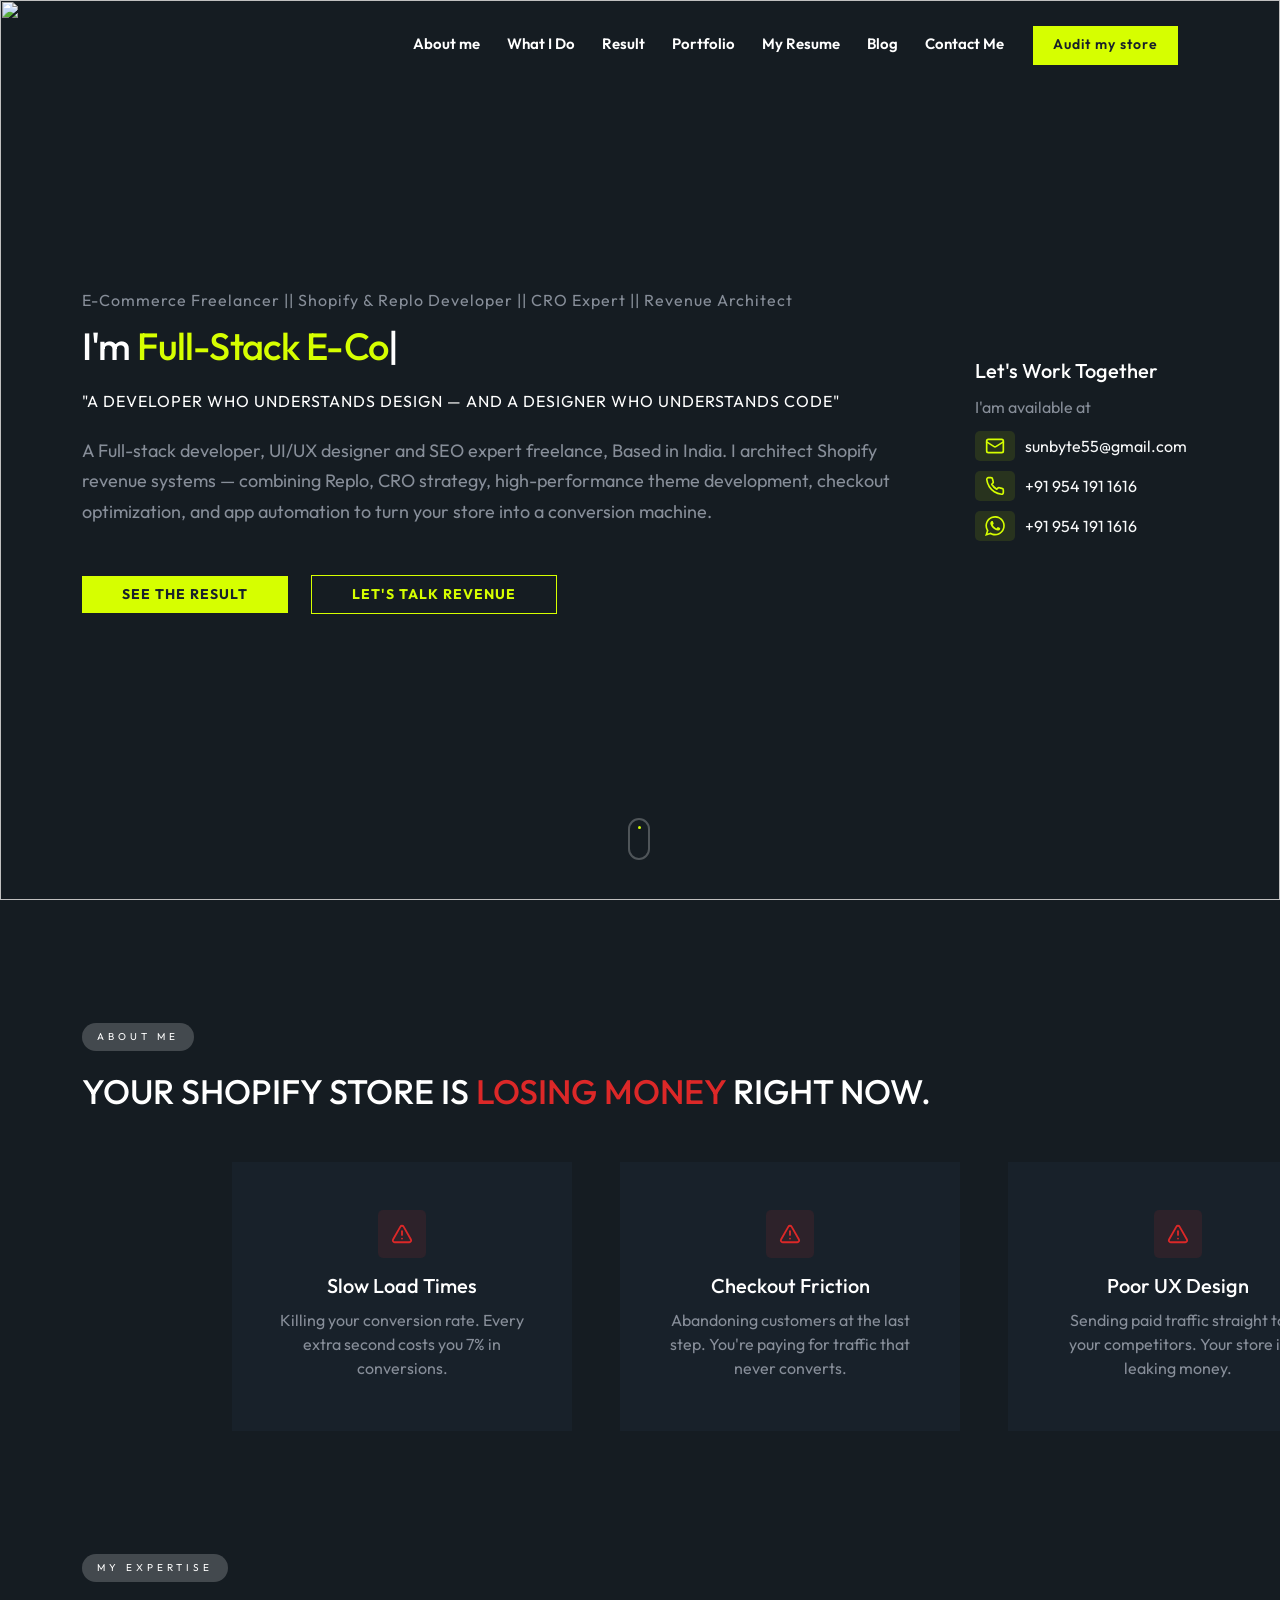
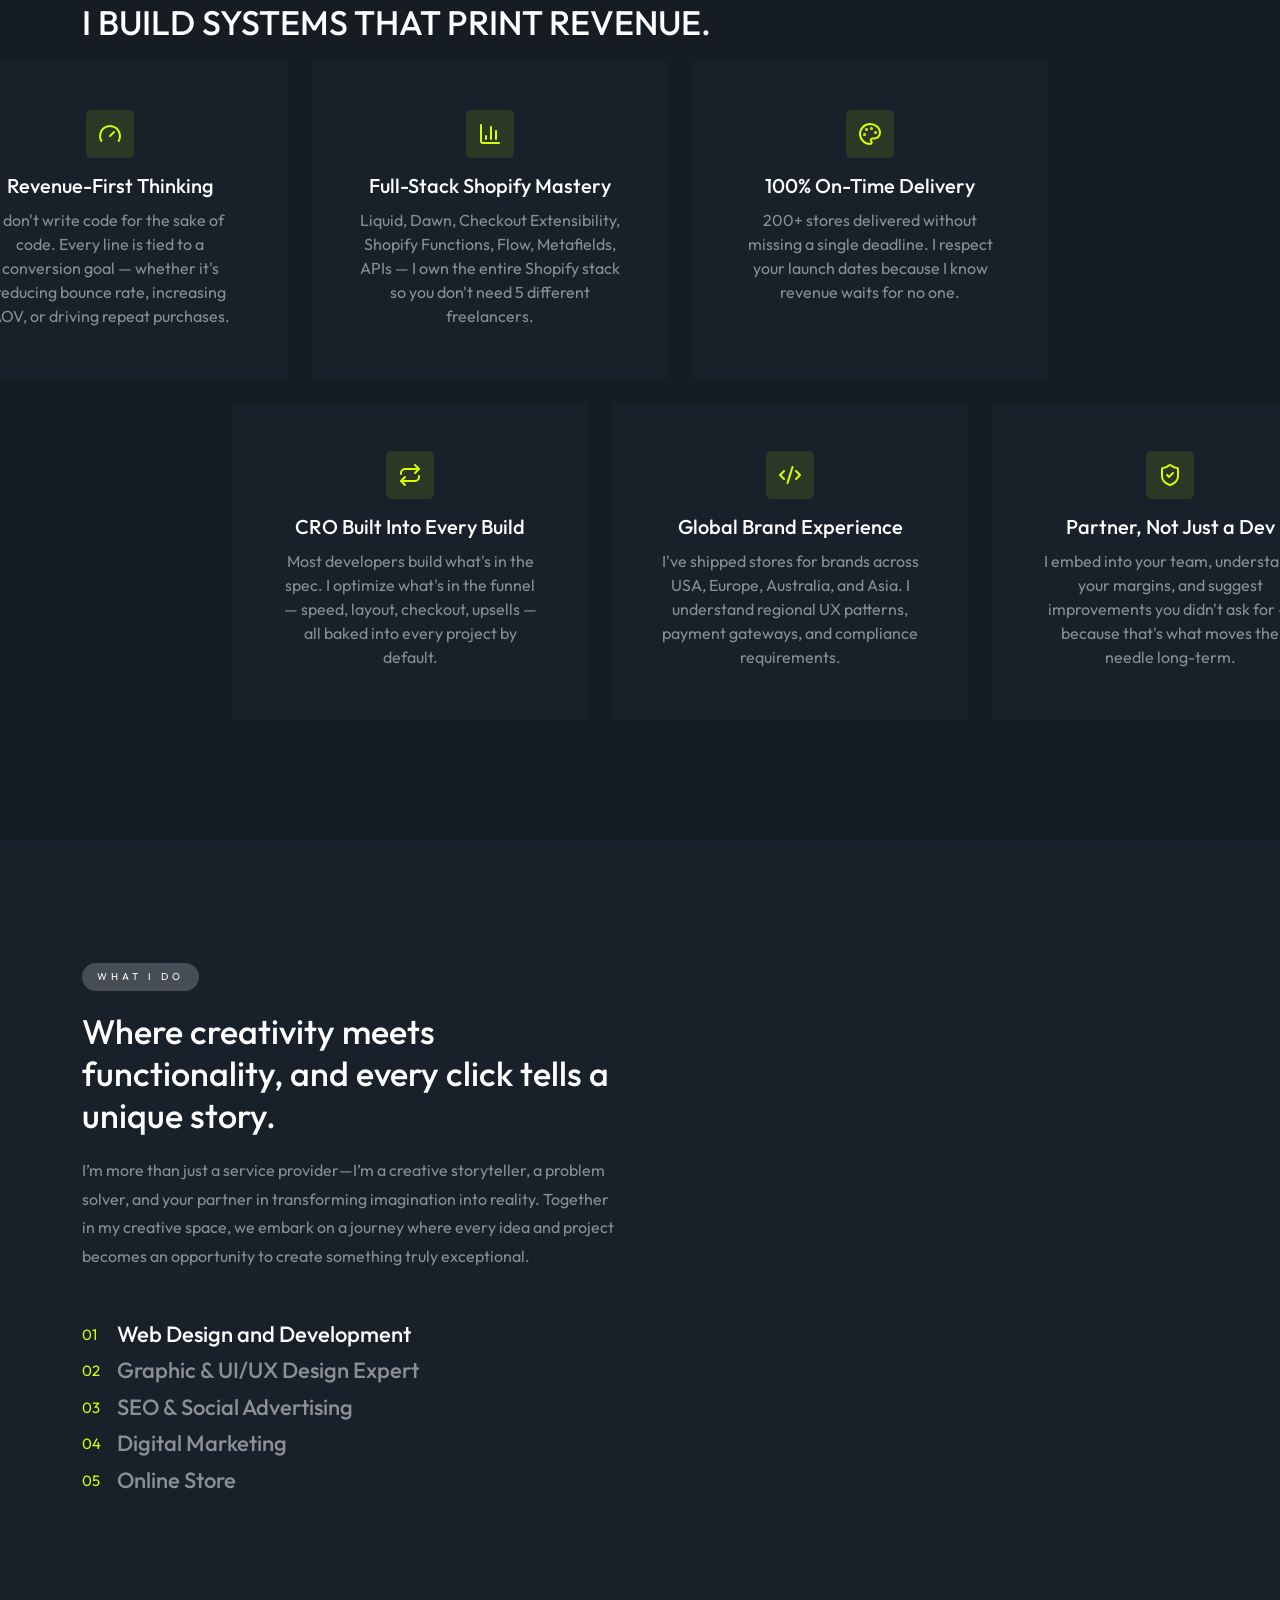
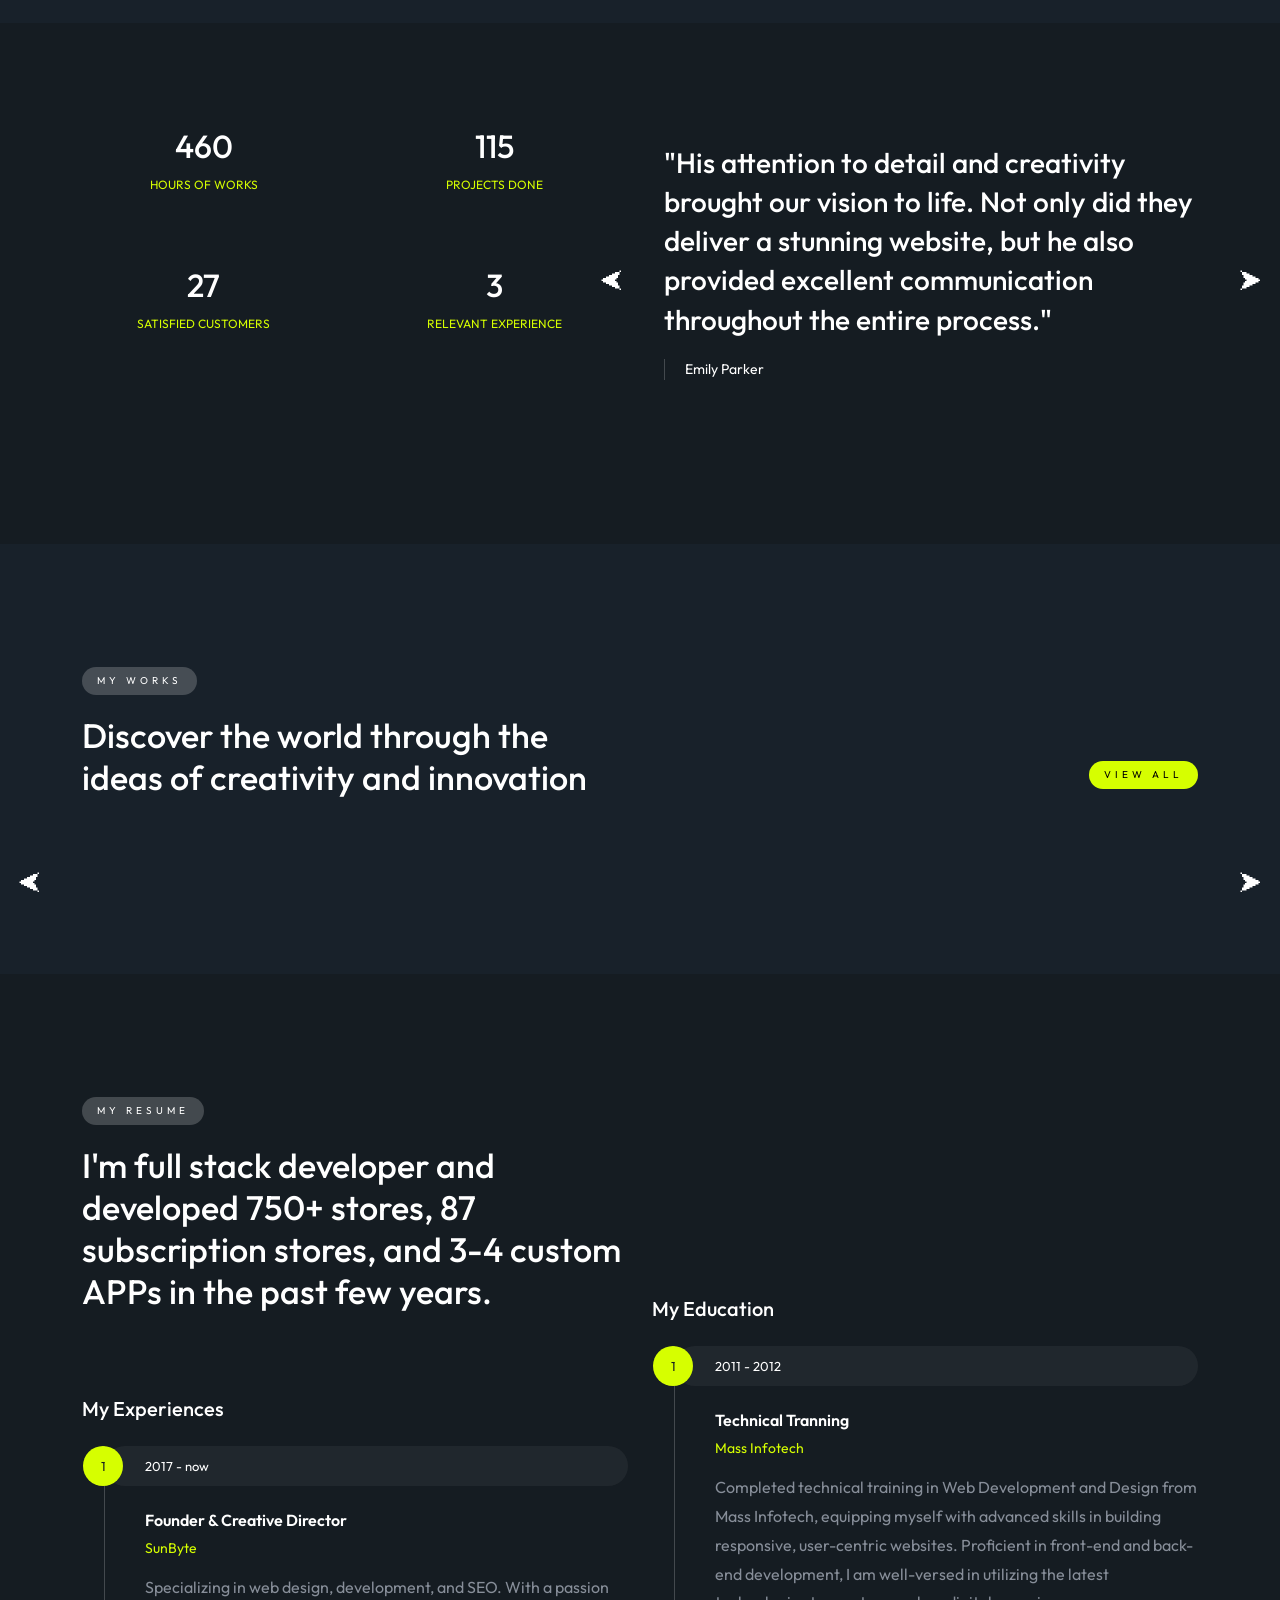
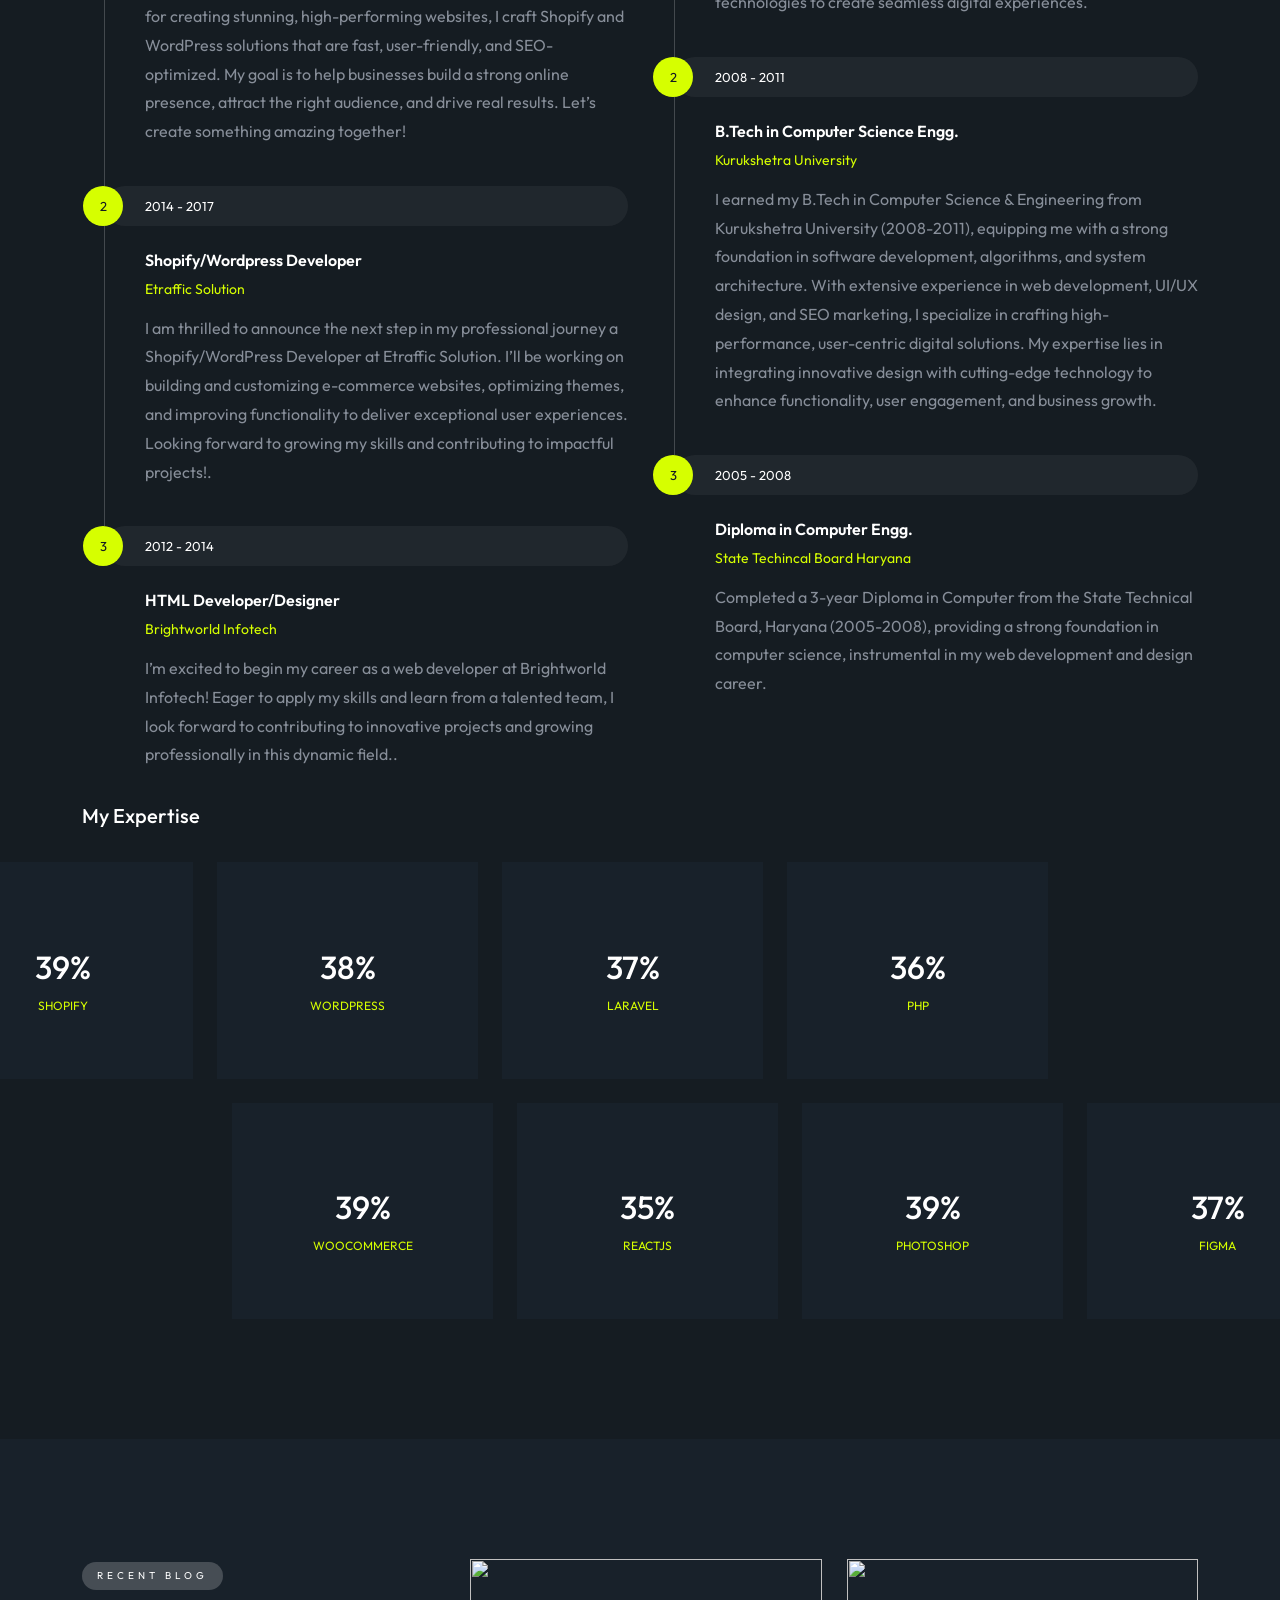
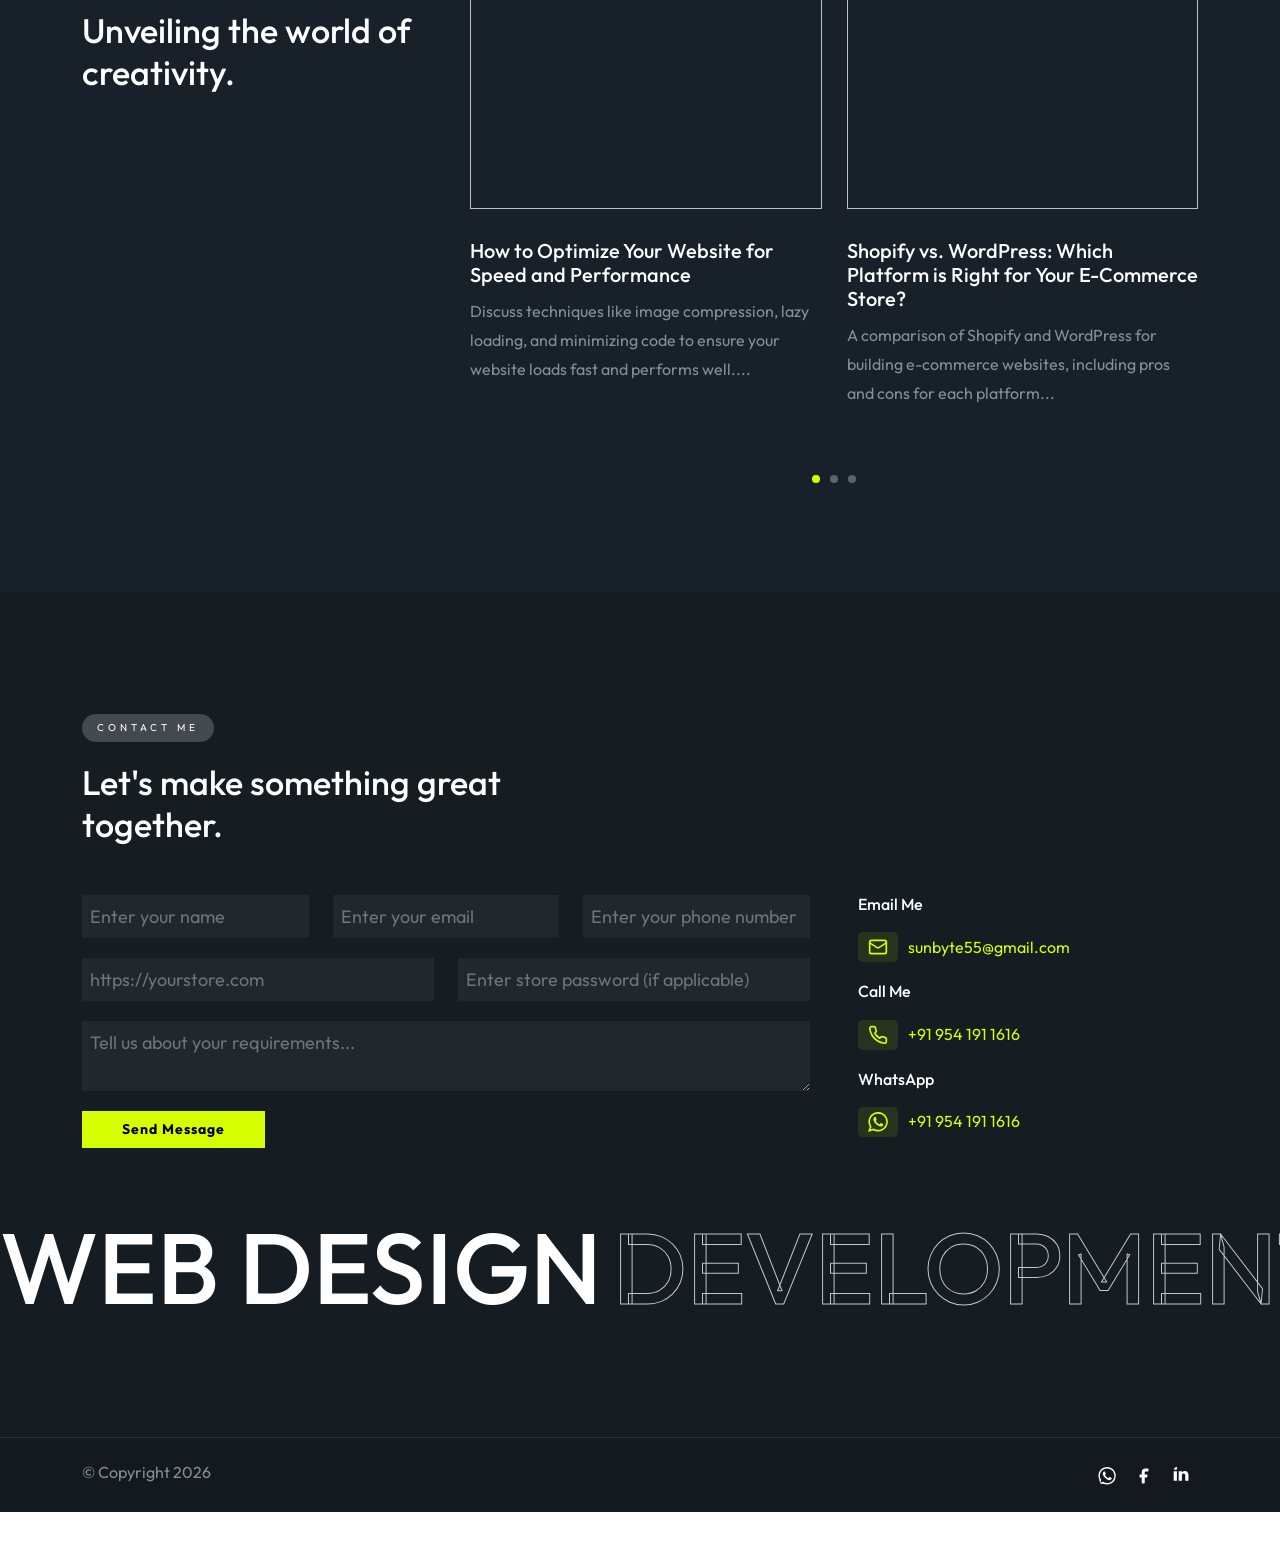
==== commit f1a11958: "first commit" ====
--- a/index.html
+++ b/index.html
@@ -257,7 +257,7 @@
                     <span>Abandoning customers at the last step. You're paying for traffic that never converts.</span></div>
                 </div>
               </div>
-              <div class="col-lg-4 wow fadeInUp">
+              <div class="col-lg-4  mb-sm-30">
                 <div class="de-skill-item bg-dark-2 p-5" data-bottom-top="transform: translateX(150px);" data-top-bottom="transform: translateX(-150px);">
                   <div class="alert_icon"><svg xmlns="http://www.w3.org/2000/svg" width="22" height="22" viewBox="0 0 24 24" fill="none" stroke="currentColor" stroke-width="2" stroke-linecap="round" stroke-linejoin="round" class="lucide lucide-triangle-alert text-destructive"><path d="m21.73 18-8-14a2 2 0 0 0-3.48 0l-8 14A2 2 0 0 0 4 21h16a2 2 0 0 0 1.73-3"></path><path d="M12 9v4"></path><path d="M12 17h.01"></path></svg></div><div class="de_expertise">
                     <h3>
@@ -271,12 +271,12 @@
         </section>        
         <section id="section-services" class="expertise">
           <div class="container">
-            <div class="row g-4">
               <div class="col-lg-10  wow fadeInUp" data-wow-delay=".6s">
                 <h5 class="wow fadeInUp">My Expertise</h5><br>
                 <h2 class="wow fadeInUp">I BUILD SYSTEMS THAT PRINT REVENUE.</h2>
               </div>
-              <div class="col-lg-4 col-6">
+            <div class="row g-4">
+              <div class="col-lg-4 col-12 mb-sm-30">
                 <div class="de-skill-item bg-dark-2 p-5" data-bottom-top="transform: translateX(-150px);" data-top-bottom="transform: translateX(150px);">
                   <div class="work_icon"><svg xmlns="http://www.w3.org/2000/svg" width="24" height="24" viewBox="0 0 24 24" fill="none" stroke="currentColor" stroke-width="2" stroke-linecap="round" stroke-linejoin="round" class="lucide lucide-gauge"><path d="m12 14 4-4"></path><path d="M3.34 19a10 10 0 1 1 17.32 0"></path></svg></div>
                   <div class="de_expertise">
@@ -287,7 +287,7 @@
                   </div>
                 </div>
               </div>
-              <div class="col-lg-4 col-6">
+              <div class="col-lg-4 col-12 mb-sm-30">
                 <div class="de-skill-item bg-dark-2 p-5" data-bottom-top="transform: translateX(-150px);" data-top-bottom="transform: translateX(150px);">
                   <div class="work_icon"><svg xmlns="http://www.w3.org/2000/svg" width="24" height="24" viewBox="0 0 24 24" fill="none" stroke="currentColor" stroke-width="2" stroke-linecap="round" stroke-linejoin="round" class="lucide lucide-chart-column"><path d="M3 3v16a2 2 0 0 0 2 2h16"></path><path d="M18 17V9"></path><path d="M13 17V5"></path><path d="M8 17v-3"></path></svg></div>
                   <div class="de_expertise">
@@ -298,7 +298,7 @@
                   </div>
                 </div>
               </div>
-              <div class="col-lg-4 col-6">
+              <div class="col-lg-4 col-12 mb-sm-30">
                 <div class="de-skill-item bg-dark-2 p-5" data-bottom-top="transform: translateX(-150px);" data-top-bottom="transform: translateX(150px);">
                   <div class="work_icon"><svg xmlns="http://www.w3.org/2000/svg" width="24" height="24" viewBox="0 0 24 24" fill="none" stroke="currentColor" stroke-width="2" stroke-linecap="round" stroke-linejoin="round" class="lucide lucide-palette"><circle cx="13.5" cy="6.5" r=".5" fill="currentColor"></circle><circle cx="17.5" cy="10.5" r=".5" fill="currentColor"></circle><circle cx="8.5" cy="7.5" r=".5" fill="currentColor"></circle><circle cx="6.5" cy="12.5" r=".5" fill="currentColor"></circle><path d="M12 2C6.5 2 2 6.5 2 12s4.5 10 10 10c.926 0 1.648-.746 1.648-1.688 0-.437-.18-.835-.437-1.125-.29-.289-.438-.652-.438-1.125a1.64 1.64 0 0 1 1.668-1.668h1.996c3.051 0 5.555-2.503 5.555-5.554C21.965 6.012 17.461 2 12 2z"></path></svg></div>
                   <div class="de_expertise">
@@ -309,7 +309,7 @@
                   </div>
                 </div>
               </div>
-              <div class="col-lg-4 col-6">
+              <div class="col-lg-4 col-12 mb-sm-30">
                 <div class="de-skill-item bg-dark-2 p-5" data-bottom-top="transform: translateX(150px);" data-top-bottom="transform: translateX(-150px);">
                   <div class="work_icon"><svg xmlns="http://www.w3.org/2000/svg" width="24" height="24" viewBox="0 0 24 24" fill="none" stroke="currentColor" stroke-width="2" stroke-linecap="round" stroke-linejoin="round" class="lucide lucide-repeat"><path d="m17 2 4 4-4 4"></path><path d="M3 11v-1a4 4 0 0 1 4-4h14"></path><path d="m7 22-4-4 4-4"></path><path d="M21 13v1a4 4 0 0 1-4 4H3"></path></svg></div>
                   <div class="de_expertise">
@@ -320,7 +320,7 @@
                   </div>
                 </div>
               </div>
-              <div class="col-lg-4 col-6">
+              <div class="col-lg-4 col-12 mb-sm-30">
                 <div class="de-skill-item bg-dark-2 p-5" data-bottom-top="transform: translateX(150px);" data-top-bottom="transform: translateX(-150px);">
                   <div class="work_icon"><svg xmlns="http://www.w3.org/2000/svg" width="24" height="24" viewBox="0 0 24 24" fill="none" stroke="currentColor" stroke-width="2" stroke-linecap="round" stroke-linejoin="round" class="lucide lucide-code-xml"><path d="m18 16 4-4-4-4"></path><path d="m6 8-4 4 4 4"></path><path d="m14.5 4-5 16"></path></svg></div>
                   <div class="de_expertise">
@@ -331,7 +331,7 @@
                   </div>
                 </div>
               </div>
-              <div class="col-lg-4 col-6">
+              <div class="col-lg-4 col-12 mb-sm-30">
                 <div class="de-skill-item bg-dark-2 p-5" data-bottom-top="transform: translateX(150px);" data-top-bottom="transform: translateX(-150px);">
                   <div class="work_icon"><svg xmlns="http://www.w3.org/2000/svg" width="24" height="24" viewBox="0 0 24 24" fill="none" stroke="currentColor" stroke-width="2" stroke-linecap="round" stroke-linejoin="round" class="lucide lucide-shield-check"><path d="M20 13c0 5-3.5 7.5-7.66 8.95a1 1 0 0 1-.67-.01C7.5 20.5 4 18 4 13V6a1 1 0 0 1 1-1c2 0 4.5-1.2 6.24-2.72a1.17 1.17 0 0 1 1.52 0C14.51 3.81 17 5 19 5a1 1 0 0 1 1 1z"></path><path d="m9 12 2 2 4-4"></path></svg></div>
                   <div class="de_expertise">
@@ -830,45 +830,109 @@
               <div class="spacer-single"></div>
               <div class="col-md-8  mb-sm-30 wow fadeInUp">
                 <div class="contact_form_wrapper" style="background-size: cover;">
-                <form action="" method="POST" id="contact_form" accept-charset="UTF-8" class="form-default isolate scroll-trigger animate--slide-in" data-cptcha="true" data-hcaptcha-bound="true">               
-                    <div class="row" style="background-size: cover;">
-                      <div class="col-md-4" style="background-size: cover;">
-                        <div class="field-set" style="background-size: cover;">
-                          <input type="text" name="name" id="name" class="form-control" placeholder="Your Name" required="">
-                        </div>
-                      </div>
-                      <div class="col-md-4" style="background-size: cover;">
-                        <div class="field-set" style="background-size: cover;">
-                          <input type="text" name="email" id="email" class="form-control" placeholder="Your Email" required="">
-                        </div>
-                      </div>
-                      <div class="col-md-4" style="background-size: cover;">
-                        <div class="field-set" style="background-size: cover;">
-                          <input type="text" name="Phone number]" id="phone" class="form-control" placeholder="Your Phone" required="">
-                        </div>
-                      </div>
-                      <div class="col-md-6" style="background-size: cover;">
-                        <div class="field-set" style="background-size: cover;">
-                          <input type="text" name="Store-Link" id="storelink" class="form-control" placeholder="Store Link" required="">
-                        </div>
-                      </div>
-                      <div class="col-md-6" style="background-size: cover;">
-                        <div class="field-set" style="background-size: cover;">
-                          <input type="text" name="Frontend-Password" id="frontpassword" class="form-control" placeholder="Frontend Password" required="">
-                        </div>
-                      </div>
-                    </div>
-                    <div class="field-set" style="background-size: cover;">
-                      <textarea name="message" id="message" class="form-control" placeholder="Could you please elaborate on your query?" required=""></textarea>
-                    </div>
-                    <div id="submit" class="mt10" style="background-size: cover;">
-                      <button type="submit" id="send_message" class="button btn-main">Send Message</button>
-                    </div>
-                    <div class="h-captcha" data-sitekey="f06e6c50-85a8-45c8-87d0-21a2b65856fe" data-size="invisible">
-                      <iframe aria-hidden="true" data-hcaptcha-widget-id="0ij2gzr4rcjc" data-hcaptcha-response="" src="https://newassets.hcaptcha.com/captcha/v1/05219f0822161da4c4a6f3aed6bf6d6fae1ba8e1/static/hcaptcha.html#frame=checkbox-invisible" style="display: none;"></iframe>
-                      <textarea id="h-captcha-response-0ij2gzr4rcjc" name="h-captcha-response" style="display: none;"></textarea>
-                    </div>
-                  </form> 
+                <form
+  id="inquiry-form"
+  action="https://api.web3forms.com/submit"
+  method="POST"
+  class="form-default"
+>
+
+      <!-- Replace with your Web3Forms Access Key -->
+      <input
+        type="hidden"
+        name="access_key"
+        value="378bf620-d3ce-421f-ad5c-5908d66a560e"
+      >
+
+      <!-- Email Subject -->
+      <input
+        type="hidden"
+        name="subject"
+        value="New Store Inquiry"
+      >
+<div class="row">
+  <div class="col-md-4">
+      <div class="field-set">
+        <input
+          type="text"
+          name="Name"
+          class="form-control"
+          placeholder="Enter your name"
+          required
+        >
+      </div>
+</div>
+      <div class="col-md-4">
+      <div class="field-set">
+
+        <input
+          type="email"
+          name="email"
+          class="form-control"
+          placeholder="Enter your email"
+          required
+        >
+      </div>
+      </div>
+
+     <div class="col-md-4">
+      <div class="field-set">
+              <input
+          type="text"
+          name="Phone Number"
+          class="form-control"
+          placeholder="Enter your phone number"
+          required
+        >
+      </div>
+      </div>
+
+     <div class="col-md-6">
+      <div class="field-set">
+
+        <input
+          type="text"
+          name="Store Link"
+          class="form-control"
+          placeholder="https://yourstore.com"
+          required
+        >
+      </div>
+</div>
+      <div class="col-md-6">
+      <div class="field-set">
+
+        <input
+          type="text"
+          name="Frontend Password"
+          class="form-control"
+          placeholder="Enter store password (if applicable)"
+        >
+      </div>
+</div>
+  </div>   
+      <div class="field-set">
+              <textarea
+          name="Message"
+          class="form-control"
+          placeholder="Tell us about your requirements..."
+        ></textarea>
+      </div>
+
+  <div id="submit" class="mt10"> 
+      <button
+        type="submit"
+        class="submit-btn button btn-main"
+        id="submit-btn"
+      >
+        Send Message
+      </button>
+    </div>
+
+      <!-- Success / Error Message -->
+      <div id="form-result"></div>
+
+    </form>
                 </div>
               </div>
               <div class="col-lg-4">
@@ -1553,7 +1617,74 @@
         <hr><h2><strong>10. Engaging Content &amp; Blog Section</strong></h2><p> A <strong>blog</strong> or content section helps attract visitors, establish your expertise, and improve <strong>SEO rankings</strong>. </p><h3><strong>Content Ideas:</strong></h3><p> ✅ <strong>Industry news &amp; updates</strong>.<br> ✅ <strong>How-to guides</strong> and tutorials.<br> ✅ <strong>Case studies</strong> showcasing your success stories.<br> ✅ <strong>FAQs</strong> to address common customer questions. </p>
       </div>
     </div><div class="blogPop galleryPort" blog-order="7"><div class="blogPop-content"><span class="blogClose">&times;</span><div class="gallery_portfolio_list"><div class="item overflow-hidden"><div class="port_image_gallary"><div class="card-image-1 mod-c"><div class="d-text"><h3>NEW-LAYER</h3><h5 class="d-tag">website</h5></div><img src="https://cdn.shopify.com/s/files/1/0043/7629/7544/files/NEW_LAYER_SKINCARE.png?v=1738158738" class="img-fluid" alt=""></div></div></div><div class="item overflow-hidden"><div class="port_image_gallary"><div class="card-image-1 mod-c"><div class="d-text"><h3>TE-D</h3><h5 class="d-tag">website</h5></div><img src="https://cdn.shopify.com/s/files/1/0043/7629/7544/files/TE-D.png?v=1738158818" class="img-fluid" alt=""></div></div></div><div class="item overflow-hidden"><div class="port_image_gallary"><div class="card-image-1 mod-c"><div class="d-text"><h3>BONOBOSS</h3><h5 class="d-tag">website</h5></div><img src="https://cdn.shopify.com/s/files/1/0043/7629/7544/files/Sustainable_Eyewear_Sunglasses_Optical_Frames_Prescription_Glasses_Bonoboss_International.png?v=1738158783" class="img-fluid" alt=""></div></div></div><div class="item overflow-hidden"><div class="port_image_gallary"><div class="card-image-1 mod-c"><div class="d-text"><h3>HAIR2YOU</h3><h5 class="d-tag">website</h5></div><img src="https://cdn.shopify.com/s/files/1/0043/7629/7544/files/Hair_Extensions_Fur_traumhafte_Haarverlangerungen.png?v=1738158615" class="img-fluid" alt=""></div></div></div><div class="item overflow-hidden"><div class="port_image_gallary"><div class="card-image-1 mod-c"><div class="d-text"><h3>THE CHERRY SHOP</h3><h5 class="d-tag">website</h5></div><img src="https://cdn.shopify.com/s/files/1/0043/7629/7544/files/The_Cherry_Shop.png?v=1738158468" class="img-fluid" alt=""></div></div></div><div class="item overflow-hidden"><div class="port_image_gallary"><div class="card-image-1 mod-c"><div class="d-text"><h3>TIIVRA</h3><h5 class="d-tag">website</h5></div><img src="https://cdn.shopify.com/s/files/1/0043/7629/7544/files/Tiivra___India_s_Lightest_Performance_Helmet___Composite_Fiber_Helmet.png?v=1738158682" class="img-fluid" alt=""></div></div></div><div class="item overflow-hidden"><div class="port_image_gallary"><div class="card-image-1 mod-c"><div class="d-text"><h3>KAATIL</h3><h5 class="d-tag">website</h5></div><img src="https://cdn.shopify.com/s/files/1/0043/7629/7544/files/Kaatil_-_Killer_Desi_Heat.png?v=1738236130" class="img-fluid" alt=""></div></div></div><div class="item overflow-hidden" style="background-size: cover;"><div class="port_image_gallary" style="background-size: cover;"><div class="card-image-1 mod-c" style="background-size: cover;"><div class="d-text" style="background-size: cover;"><h3>Volcom</h3><h5 class="d-tag">website</h5></div><img src="https://cdn.shopify.com/s/files/1/0043/7629/7544/files/Volcom.png?v=1755687310" class="img-fluid" alt=""></div></div></div><div class="item overflow-hidden" style="background-size: cover;"><div class="port_image_gallary" style="background-size: cover;"><div class="card-image-1 mod-c" style="background-size: cover;"><div class="d-text" style="background-size: cover;"><h3>PYKNIC</h3><h5 class="d-tag">website</h5></div><img src="https://cdn.shopify.com/s/files/1/0043/7629/7544/files/pyknic.png?v=1755687337" class="img-fluid" alt=""></div></div></div><div class="item overflow-hidden" style="background-size: cover;"><div class="port_image_gallary" style="background-size: cover;"><div class="card-image-1 mod-c" style="background-size: cover;"><div class="d-text" style="background-size: cover;"><h3>EVA</h3><h5 class="d-tag">website</h5></div><img src="https://cdn.shopify.com/s/files/1/0043/7629/7544/files/eva.png?v=1755687358" class="img-fluid" alt=""></div></div></div><div class="item overflow-hidden" style="background-size: cover;"><div class="port_image_gallary" style="background-size: cover;"><div class="card-image-1 mod-c" style="background-size: cover;"><div class="d-text" style="background-size: cover;"><h3>FS9 TACTICAL</h3><h5 class="d-tag">website</h5></div><img src="https://cdn.shopify.com/s/files/1/0043/7629/7544/files/FS9_Tactical.png?v=1755687287" class="img-fluid" alt=""></div></div></div><div class="item overflow-hidden" style="background-size: cover;"><div class="port_image_gallary" style="background-size: cover;"><div class="card-image-1 mod-c" style="background-size: cover;"><div class="d-text" style="background-size: cover;"><h3>CACAOBLEU</h3><h5 class="d-tag">website</h5></div><img src="https://cdn.shopify.com/s/files/1/0043/7629/7544/files/Cacaobleu.png?v=1755687417" class="img-fluid" alt=""></div></div></div><div class="item overflow-hidden" style="background-size: cover;"><div class="port_image_gallary" style="background-size: cover;"><div class="card-image-1 mod-c" style="background-size: cover;"><div class="d-text" style="background-size: cover;"><h3>IVOIRE</h3><h5 class="d-tag">website</h5></div><img src="https://cdn.shopify.com/s/files/1/0043/7629/7544/files/Ivoire.png?v=1755687493" class="img-fluid" alt=""></div></div></div><div class="item overflow-hidden" style="background-size: cover;"><div class="port_image_gallary" style="background-size: cover;"><div class="card-image-1 mod-c" style="background-size: cover;"><div class="d-text" style="background-size: cover;"><h3>BE TRUE KIND</h3><h5 class="d-tag">website</h5></div><img src="https://cdn.shopify.com/s/files/1/0043/7629/7544/files/Clean.png?v=1755687593" class="img-fluid" alt=""></div></div></div><div class="item overflow-hidden" style="background-size: cover;"><div class="port_image_gallary" style="background-size: cover;"><div class="card-image-1 mod-c" style="background-size: cover;"><div class="d-text" style="background-size: cover;"><h3>STEPPRS</h3><h5 class="d-tag">website</h5></div><img src="https://cdn.shopify.com/s/files/1/0043/7629/7544/files/Stepprs.png?v=1755687660" class="img-fluid" alt=""></div></div></div><div class="item overflow-hidden"><div class="port_image_gallary"><div class="card-image-1 mod-c"><div class="d-text"><h3>88ACRESS</h3><h5 class="d-tag">website</h5></div><img src="https://cdn.shopify.com/s/files/1/0043/7629/7544/files/88_ACRES___Just_Good_Nutrition_POWERED_by_SEEDS_88_Acres.png?v=1738236252" class="img-fluid" alt=""></div></div></div><div class="item overflow-hidden"><div class="port_image_gallary"><div class="card-image-1 mod-c"><div class="d-text"><h3>COMPOSITE EVERYTHING</h3><h5 class="d-tag">website</h5></div><img src="https://cdn.shopify.com/s/files/1/0043/7629/7544/files/Composite_Everything.png?v=1738236347" class="img-fluid" alt=""></div></div></div><div class="item overflow-hidden"><div class="port_image_gallary"><div class="card-image-1 mod-c"><div class="d-text"><h3>HAND IN POCKET</h3><h5 class="d-tag">website</h5></div><img src="https://cdn.shopify.com/s/files/1/0043/7629/7544/files/Hand_In_Pocket_Boutique___Women_s_Clothing___Atlanta.png?v=1738236431" class="img-fluid" alt=""></div></div></div></div></div></div>
-    <script src="https://cdnjs.cloudflare.com/ajax/libs/jquery/3.7.0/jquery.min.js"></script><script src="plugins.js"></script><script src="designesia.js"></script><script>
+    <script src="https://cdnjs.cloudflare.com/ajax/libs/jquery/3.7.0/jquery.min.js"></script><script src="plugins.js"></script><script src="designesia.js"></script>
+<script>
+    const form = document.getElementById('inquiry-form');
+    const result = document.getElementById('form-result');
+    const submitBtn = document.getElementById('submit-btn');
+
+    form.addEventListener('submit', async function(e) {
+
+      // Prevent page reload / redirect
+      e.preventDefault();
+
+      const originalButtonText = submitBtn.innerText;
+
+      submitBtn.disabled = true;
+      submitBtn.innerText = 'Submitting...';
+
+      result.style.display = 'none';
+      result.className = '';
+      result.innerHTML = '';
+
+      try {
+
+        const formData = new FormData(form);
+
+        const response = await fetch(
+          'https://api.web3forms.com/submit',
+          {
+            method: 'POST',
+            body: formData
+          }
+        );
+
+        const data = await response.json();
+
+        if (data.success) {
+
+          // Success
+          result.className = 'success';
+
+          result.innerHTML =
+            'Thank you! Your details have been submitted successfully.';
+
+          // Clear all fields
+          form.reset();
+
+        } else {
+
+          throw new Error(data.message);
+
+        }
+
+      } catch (error) {
+
+        console.error(error);
+
+        result.className = 'error';
+
+        result.innerHTML =
+          'Something went wrong. Please try again.';
+
+      }
+
+      submitBtn.disabled = false;
+      submitBtn.innerText = originalButtonText;
+
+    });
+  </script>
+    <script>
       $(function() {
         $('.de-marquee-list').marquee({
           direction: 'left',
--- a/style.css
+++ b/style.css
@@ -1376,7 +1376,6 @@
 /* ================================================== */
 
 section {
-  padding: 120px 0 120px 0;
   position: relative;
 }
 
@@ -7002,7 +7001,7 @@
 /* ////........Media Query........//// */
 
 @media (max-width: 700px) {
-  .d-skills {
+ .d-skills {
     width: 80%;
   }
 
@@ -9734,10 +9733,7 @@
 .button_link a.button.btn-main {
     color: var(--bg-dark-2) !important;
 }
-.cta_buttons .button:not(.btn-main),
-li.button_link a.button{
-  margin-left: 20px;
-}
+
 span.button_link + span.button_link a {
     border: 1px solid var(--primary-color);
     display: inline-block;
@@ -9745,6 +9741,85 @@
     font-size: 14px;
     font-weight: bold;
     letter-spacing: 1px;
+}
+
+@media screen and (min-width: 768px){
+.cta_buttons .button:not(.btn-main),
+li.button_link a.button{
+  margin-left: 20px;
+}
+section {
+  padding: 120px 0 120px 0;
+}
+}
+@media screen and (max-width: 767px){
+  .lose_sale .row.gx-5, .expertise .row.g-4{
+    position: relative;
+    flex-wrap: inherit;
+    overflow-x: auto;
+    scroll-snap-type: x mandatory;
+    scroll-behavior: smooth;
+    scroll-padding-left: 1.5rem;
+    -webkit-overflow-scrolling: touch;
+    margin-bottom: -1px;
+  }
+  .lose_sale .col-lg-4, .expertise .col-lg-4 {
+    max-width: calc(100% - 70px);
+    padding-right: 0;
+}
+.lose_sale  .de-skill-item.p-5, .expertise  .de-skill-item.p-5 {
+    padding: 2rem 10px !important;
+}
+#section-contact .col-lg-4 {
+    padding-top: 60px;
+}
+.de-marquee-list .d-item-txt {
+    font-size: 78px !important;
+    line-height: 89px !important;
+  }
+  footer .row > * {
+    width: 50%;
+    max-width: 50%;
+}
+.d_timeline-text {
+    padding: 0 0 40px 15px !important;
+}
+.dark-scheme .d_timeline-title {
+    margin-left: -10px !important;
+}
+.d_timeline-title:before {
+    left: -10px !important;
+    width: 36px !important;
+    height: 36px !important;
+    line-height: 36px !important;
+  }
+  #mainmenu li.button_link {
+    display: none !important;
+}
+.d_timeline {
+    padding-left: 5px !important;
+}
+.cta_buttons .button:not(.btn-main),
+li.button_link a.button{
+  margin-top: 20px;
+}
+.pd50.col-lg-3 {
+  padding-top: 70px;
+    padding-left: calc(var(--bs-gutter-x) * .5) !important;
+}
+.caption_txt.txt_space {
+    line-height: 1.2;
+}
+.expertise .de-skill-item.p-5 {
+    padding: 2rem 10px !important;
+}
+section {
+  padding: 80px 0 80px 0;
+}
+p.lead {
+  font-size: 16px  !important;
+    line-height: 1.5em  !important;
+  }
 }
 /* ================================================== */
 
@@ -16333,6 +16408,22 @@
 /* 5 columns */
 
 @media (max-width: 767px) {
+  .jarallax  .row.align-items-center {
+    padding: 100px 0;
+}
+ .jarallax  .h1_big, h1.ultra-big {
+        font-size: 24px;
+        line-height: 32px;
+        min-height: 100px;
+    }
+  .jarallax  .typed, .jarallax  .typed-strings {
+    display: block;
+}
+.jarallax  
+span.typed-cursor {
+    display: none;
+}
+ 
   .col-lg-1-7 {
     width: 100%;
   }
@@ -17700,6 +17791,7 @@
 h5.wow.fadeInUp.view_all_portfolio{
     background: var(--primary-color);
     color: #000;
+    margin-top: 3px;
 }
 .blogPop.galleryPort .blogClose {
     position: absolute;
@@ -18958,7 +19050,7 @@
     width: 160px;
   }
   #section-resume .de-skill-item.p-5 {
-    padding: 2rem 1rem !important;
+    padding: 1rem !important;
   }
   header.header-v2 .de-flex.sm-pt10 {
     padding: 0;
